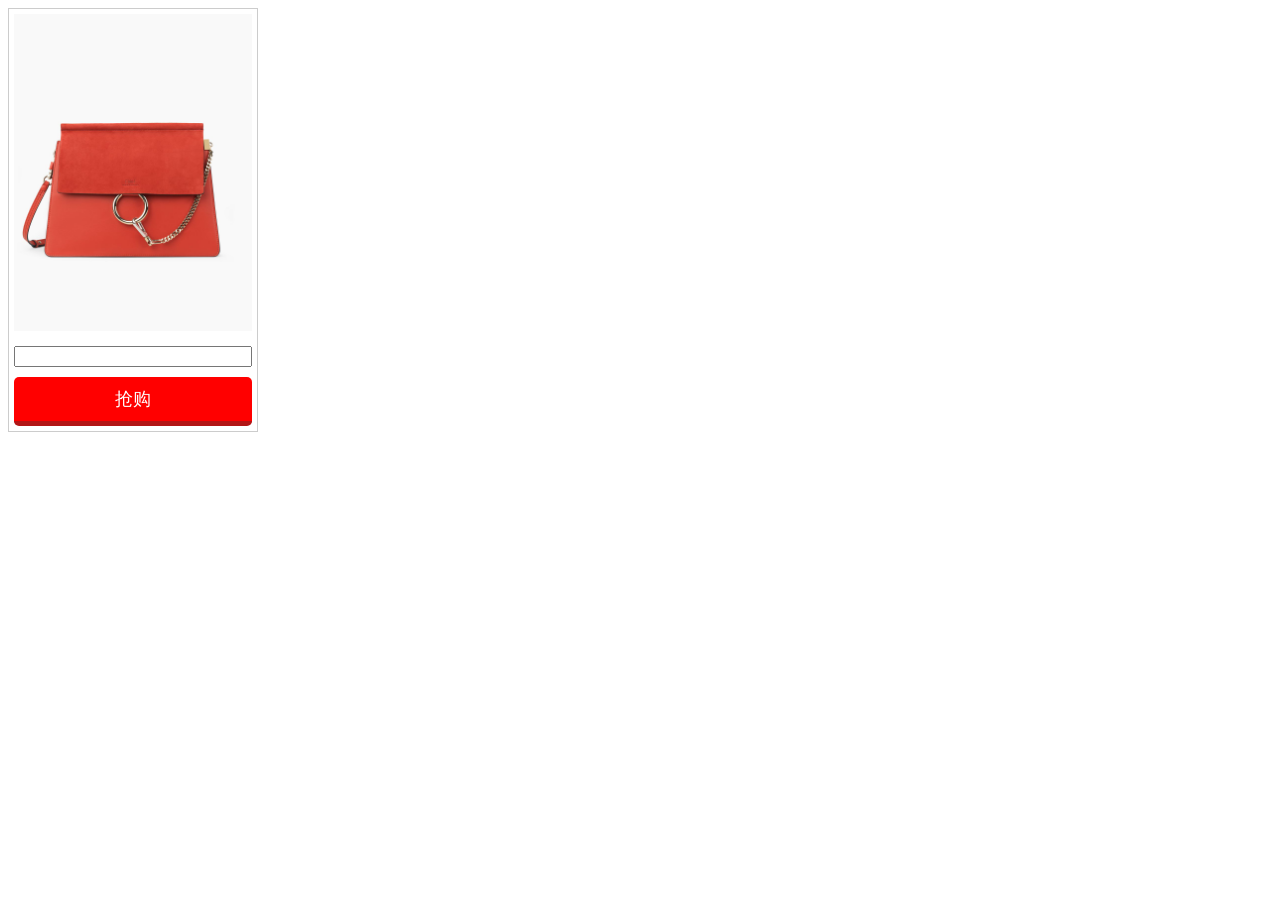
==== index.html @ 0ac379e9 "website" ====
<html>
<head>
	<meta charset="UTF-8">
	<title>Dollar Buy 多乐买</title>
	<link rel="stylesheet" type='text/css' href="css/style.css">
</head>
<body>
	<div class='item'>
		<img src="img/product.jpg" alt="product image">
		<div id="panel">
			<span id="progress" class="bar"></span>
			<input type="text" name="name" id="username">
			<button class="donate" id="buy">抢购</button>
		</div>

	</div>
	<script type="text/javascript" src="js/jquery-3.1.1.min.js"></script>
	<script type="text/javascript" src="js/index.js"></script>
</body>
</html>
---- css/style.css ----
* {
	box-sizing: border-box;
}

.item {
	width: 250px;
	border: 1px solid #ccc;
	padding: 5px;
}

.item img {
	width: 100%;
}

.item input {
	width: 100%;
	margin-bottom: 10px;
}

.donate {
	width: 100%;
	background-color: red;
	font-size: 18px;
	color: white;
	padding:10px;
	border-radius: 5px;
	border: none;
	border-bottom: 5px solid #B21616;
}

.donate:active {
	border-bottom: 0px;
	border-top: 5px solid white;
	border-radius: 5px;
}

.bar {
	width: 0%;
	height: 5px;
	background-color: blue;
	display: block;
	margin-bottom: 10px;
	transition: width 1s linear;
}
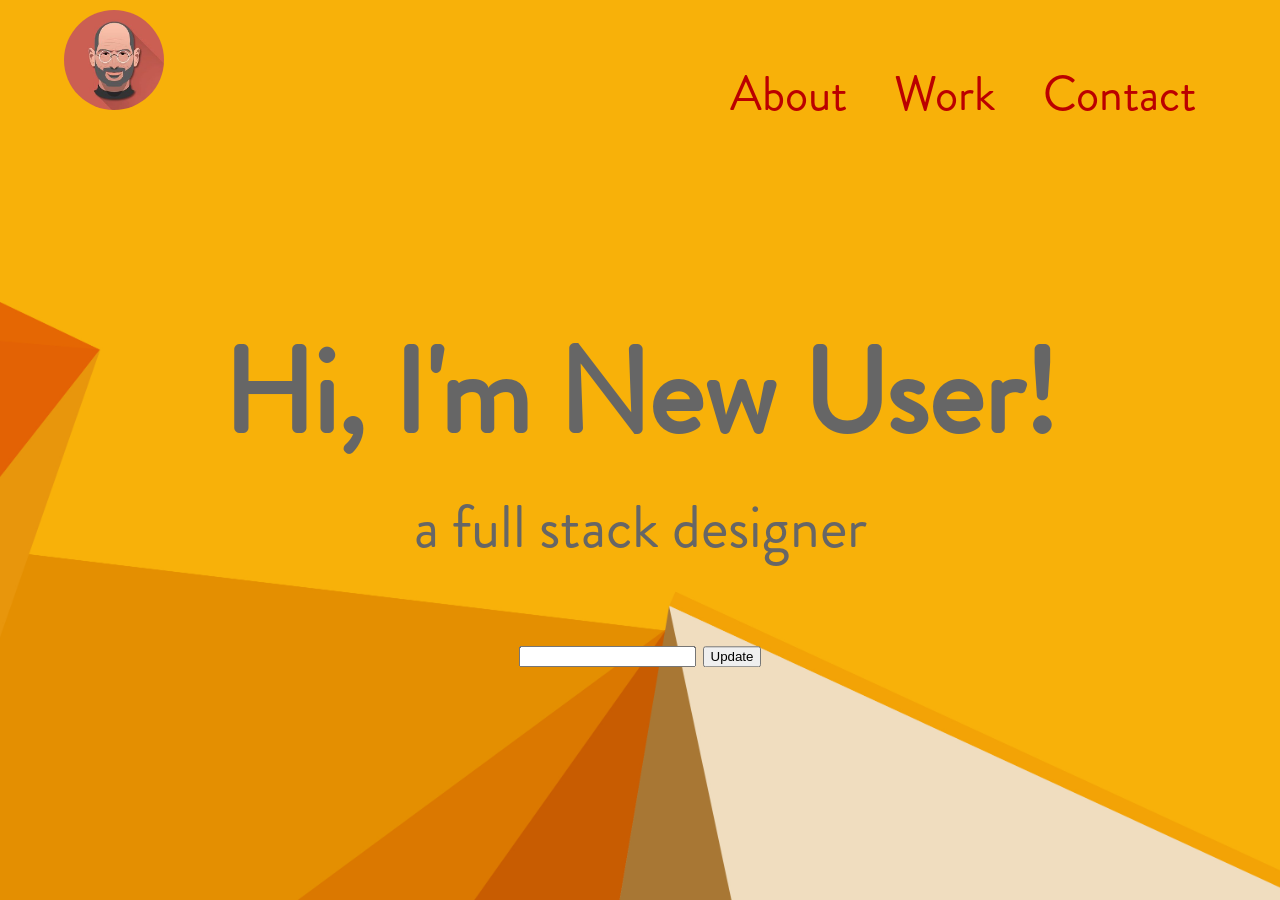
==== commit 9d904904: "portfolio" ====
--- a/index.html
+++ b/index.html
@@ -1,20 +1,46 @@
 <html>
 <head>
 	<meta charset="UTF-8">
-	<title>Dollar Buy 多乐买</title>
-	<link rel="stylesheet" type='text/css' href="css/style.css">
+	<title>My portfolio</title>
+	<link rel="stylesheet" type="text/css" href="css/style.css">
 </head>
 <body>
-	<div class='item'>
-		<img src="img/product.jpg" alt="product image">
-		<div id="panel">
-			<span id="progress" class="bar"></span>
-			<input type="text" name="name" id="username">
-			<button class="donate" id="buy">抢购</button>
-		</div>
-
+	<!-- <img src="img/background.jpg" alt="Background Image"> -->
+	<nav class="container">
+		<img class="profile-img" src="img/profile.jpg" alt="Profile Image">
+		<ul>
+			<li><a href="index.html">About</a></li>
+			<li><a href="work.html">Work</a></li>
+			<li><a href="contact.html">Contact</a></li>
+		</ul>
+	</nav>
+	<div class="center-text">
+		<h1>Hi, I'm <span id="home-name">New User</span>!</h1>
+		<p>a full stack designer</p>
+		<input type="text" name="myname" id="nameinput1">
+		<button id="submit-button">Update</button>
 	</div>
 	<script type="text/javascript" src="js/jquery-3.1.1.min.js"></script>
-	<script type="text/javascript" src="js/index.js"></script>
+	<script type="text/javascript">
+
+		$('#submit-button').click(function(){
+			$('#error-message').remove();
+			var newName = $('#nameinput1').val();
+
+			console.log(newName);
+			if (newName != ''){
+				$('#home-name').text(newName);
+				$('nameinput1').val('');
+			} else {
+
+				$('#submit-button').after('<p class="error-message" id="error-message">Please validate your input.</p>');
+			}
+			
+		})
+
+
+
+
+	</script>
 </body>
 </html>
--- a/css/style.css
+++ b/css/style.css
@@ -1,45 +1,155 @@
 * {
-	box-sizing: border-box;
+	box-sizing: : border-box;
 }
 
-.item {
-	width: 250px;
-	border: 1px solid #ccc;
-	padding: 5px;
+@font-face {
+	font-family: 'Brandon';
+	src: url(../fonts/Brandon_reg.otf);
+}
+body, html {
+	margin: 0;
+	font-family: 'Brandon', Helvetica, Arial, sans-serif;
+	font-size: 30px;
 }
 
-.item img {
-	width: 100%;
+html {
+	background: url(../img/background.jpg) no-repeat center center fixed;
+	background-size: cover;
 }
 
-.item input {
-	width: 100%;
-	margin-bottom: 10px;
+a {
+	text-decoration: none;
+	color: #B00;
+	transition: color 200ms linear;
 }
 
-.donate {
+a:hover {
+	color:white;
+}
+
+/*img {
+	position: fixed;
 	width: 100%;
-	background-color: red;
-	font-size: 18px;
-	color: white;
-	padding:10px;
+	z-index: -1;
+	top: 0;
+}*/
+
+.center-text {
+	text-align: center;
+	color: #666;
+	position: fixed;
+	width: 100%;
+	top: 50%;
+	transform: translateY(-50%);
+}
+
+.center-text h1 {
+	font-size: 4rem;
+	margin-bottom: 5px;
+	font-weight: bold;
+}
+
+.center-text p {
+	font-size: 2rem;
+	margin-top: 5px;
+}
+
+.profile-img {
+	border-radius: 50%;
+	width: 100px;
+}
+
+.container {
+	width: 90%;
+	margin-left: auto;
+	margin-right: auto;
+	margin-top: 10px;
+}
+
+nav ul {
+	float: right;
+}
+
+nav ul li {
+	display: inline-block;
+	font-size: 1.6rem;
+	margin: 20px;
+}
+
+.image-wrapper {
+	width: 50%;
+	text-align: center;
+}
+
+.image-wrapper img {
+	width: 50%;
+	border-radius: 50%;
+}
+
+.content {
+	width: 50%;
+}
+
+.left {
+	float: left;
+}
+
+.right {
+	float: right;
+}
+
+.row {
+	clear: both;
+	padding: 20px;
+}
+
+.clearfloat {
+	clear: both;
+}
+
+.content p {
+	line-height: 50px;
+}
+.readbutton {
+	border: 1px solid #A00;
+	padding: 5px 20px;
+	transition: background-color .3s ease-out;
+	border-radius: 20%;
+}
+
+.readbutton:hover {
+	background-color: #A00;
+	font-size: 1.08rem;
+	border-radius: 0px;
+}
+
+.contact-form lable {
+	display:block;
+}
+.contact-form input, .contact-form textarea{
+	display: block;
+	width: 100%;
+	font-size: 1.04rem;
+	padding: 10px;
 	border-radius: 5px;
 	border: none;
-	border-bottom: 5px solid #B21616;
 }
 
-.donate:active {
-	border-bottom: 0px;
-	border-top: 5px solid white;
-	border-radius: 5px;
+.contact-form {
+	max-width: 350px;
+	margin-left: auto;
+	margin-right: auto;
 }
 
-.bar {
-	width: 0%;
-	height: 5px;
-	background-color: blue;
-	display: block;
-	margin-bottom: 10px;
-	transition: width 1s linear;
+h
+.summit-button {
+	background-color: #23A0ED;
+	color: white;
+	width: 80%;
+
 }
 
+.center-text .error-message {
+	color: red;
+	font-size: 0.5rem;
+}
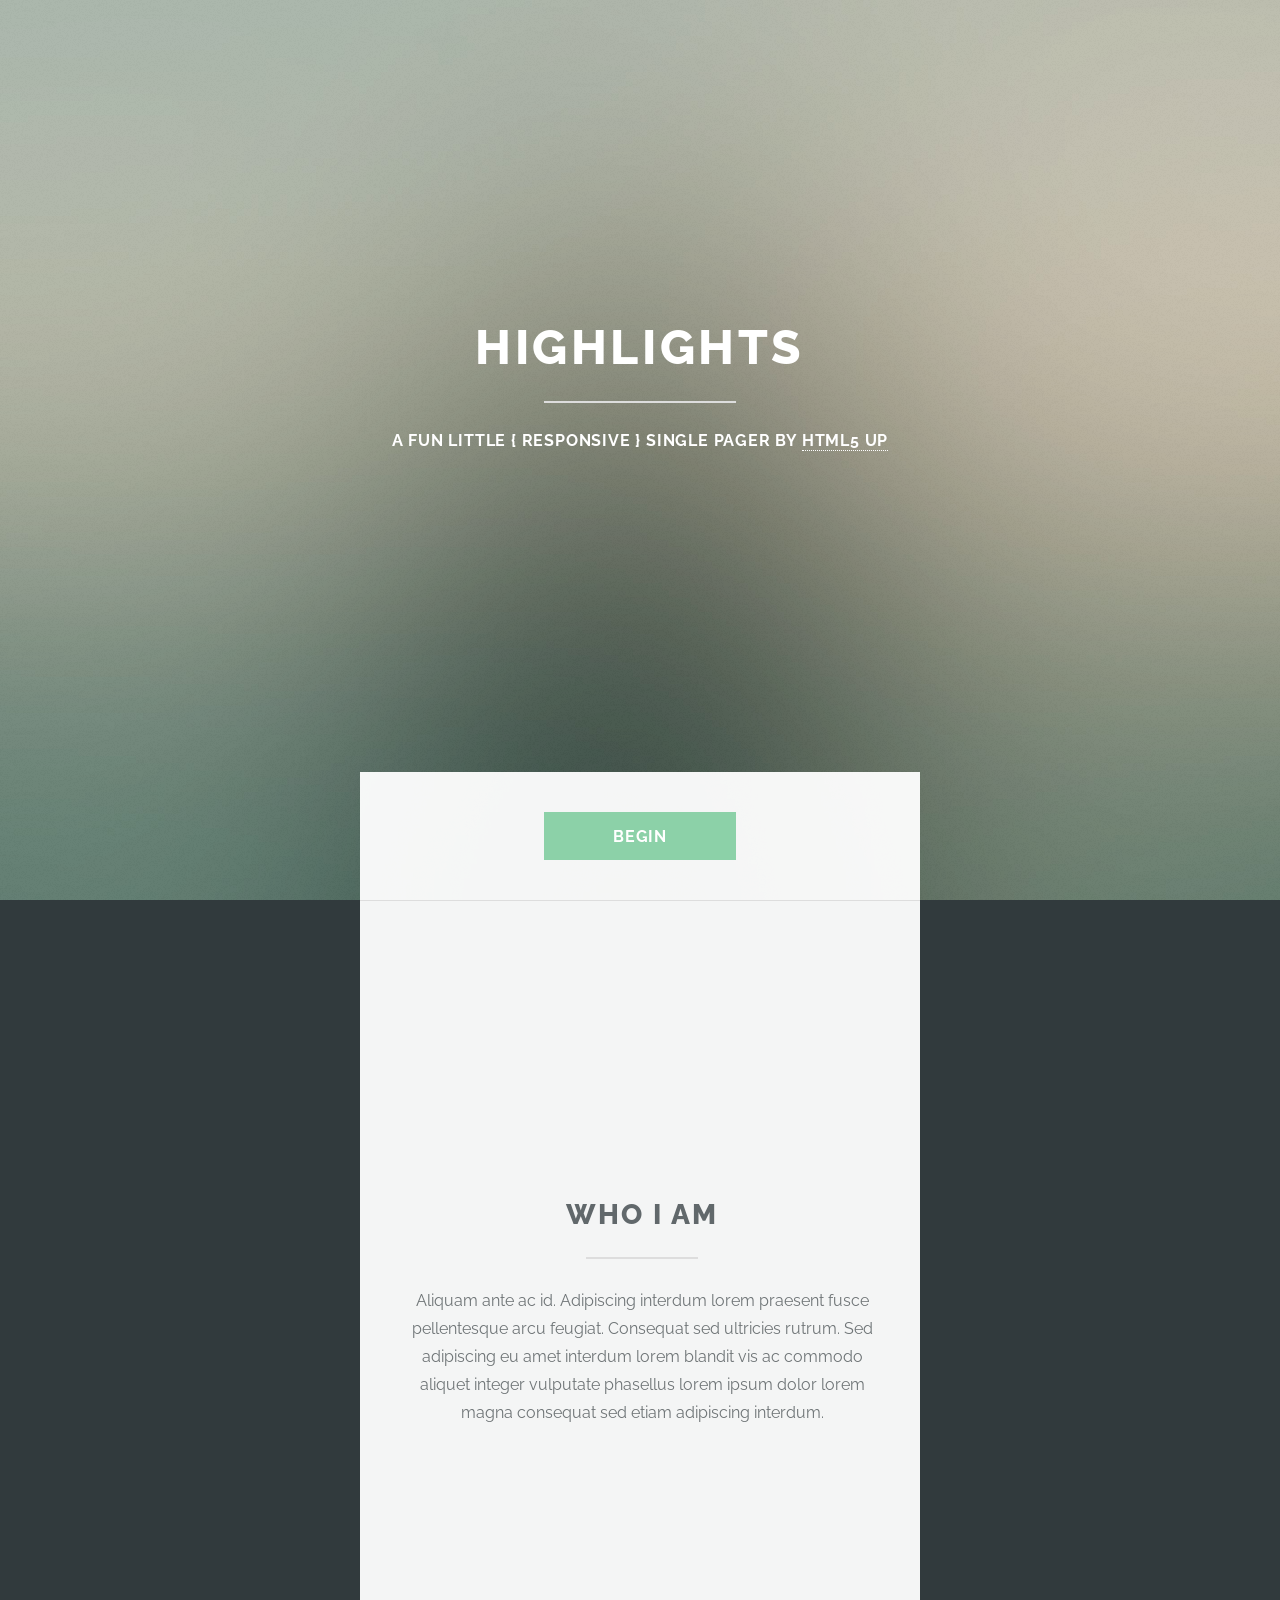
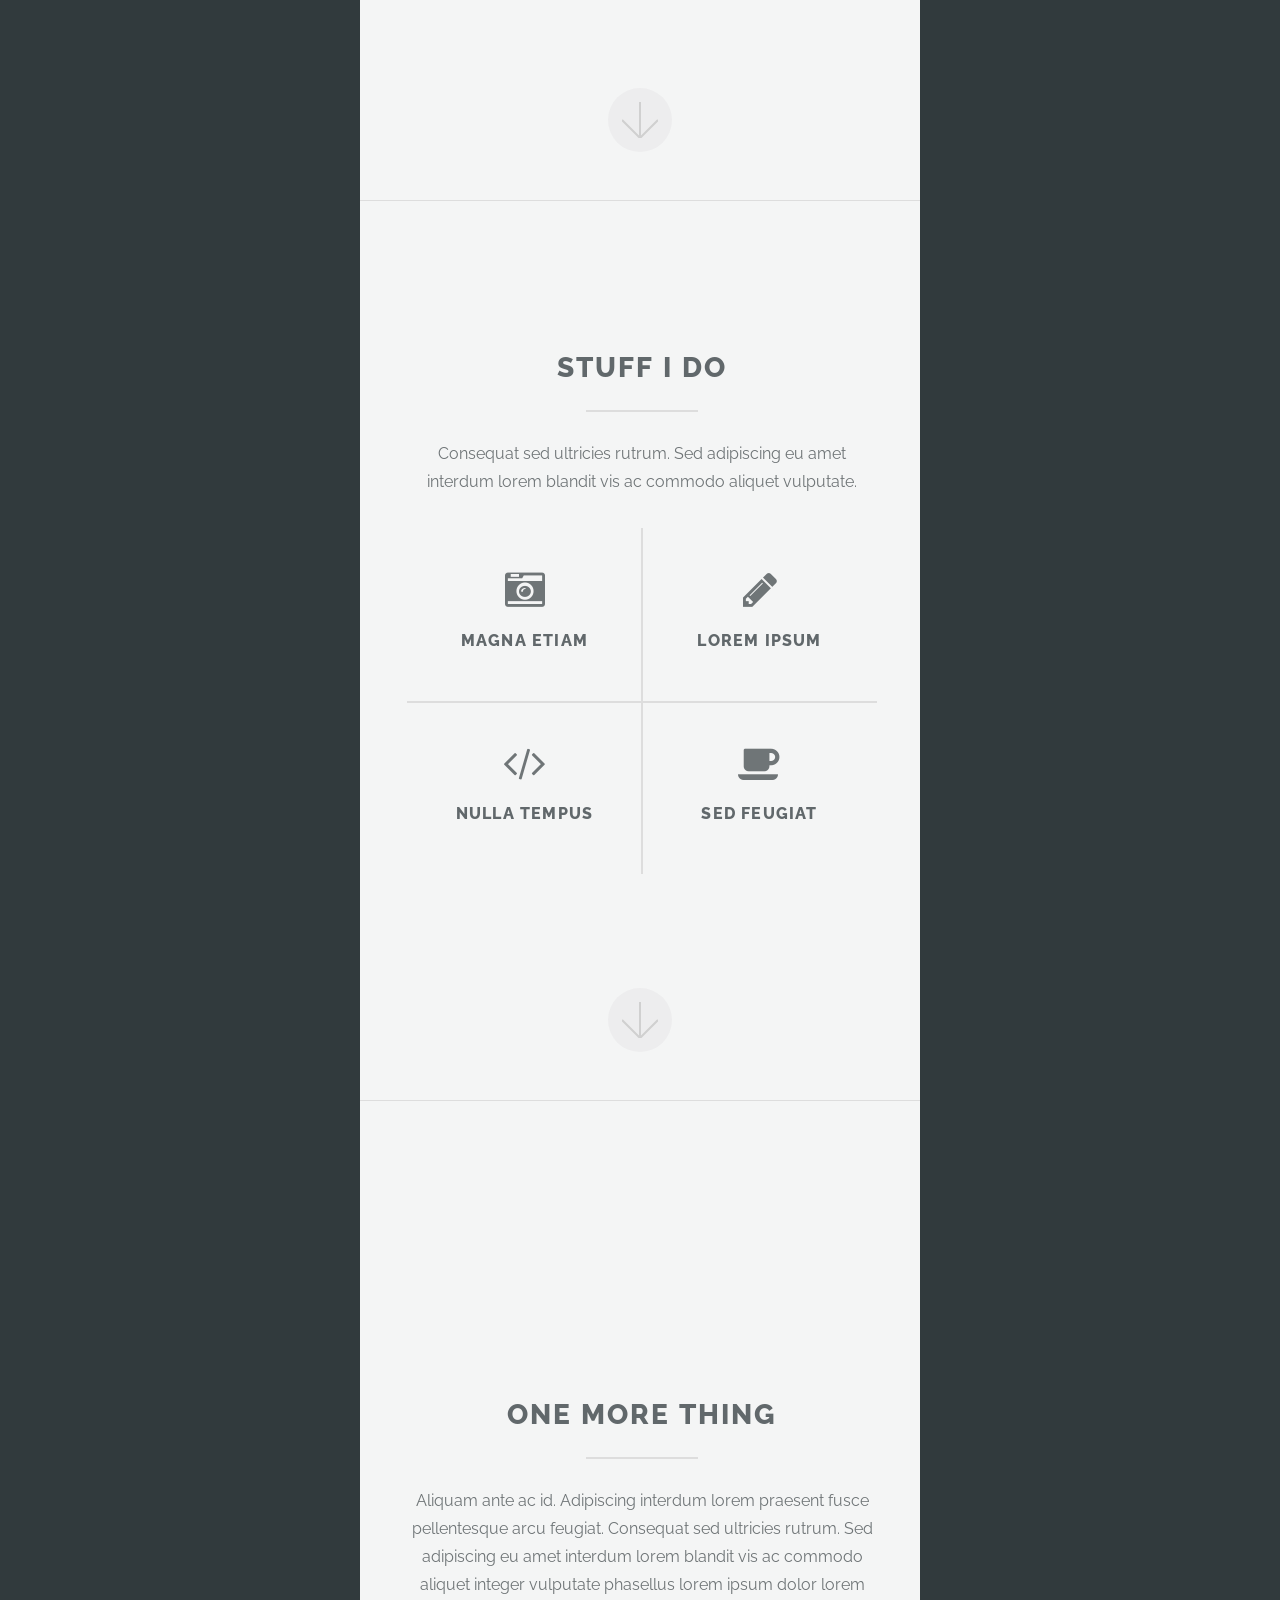
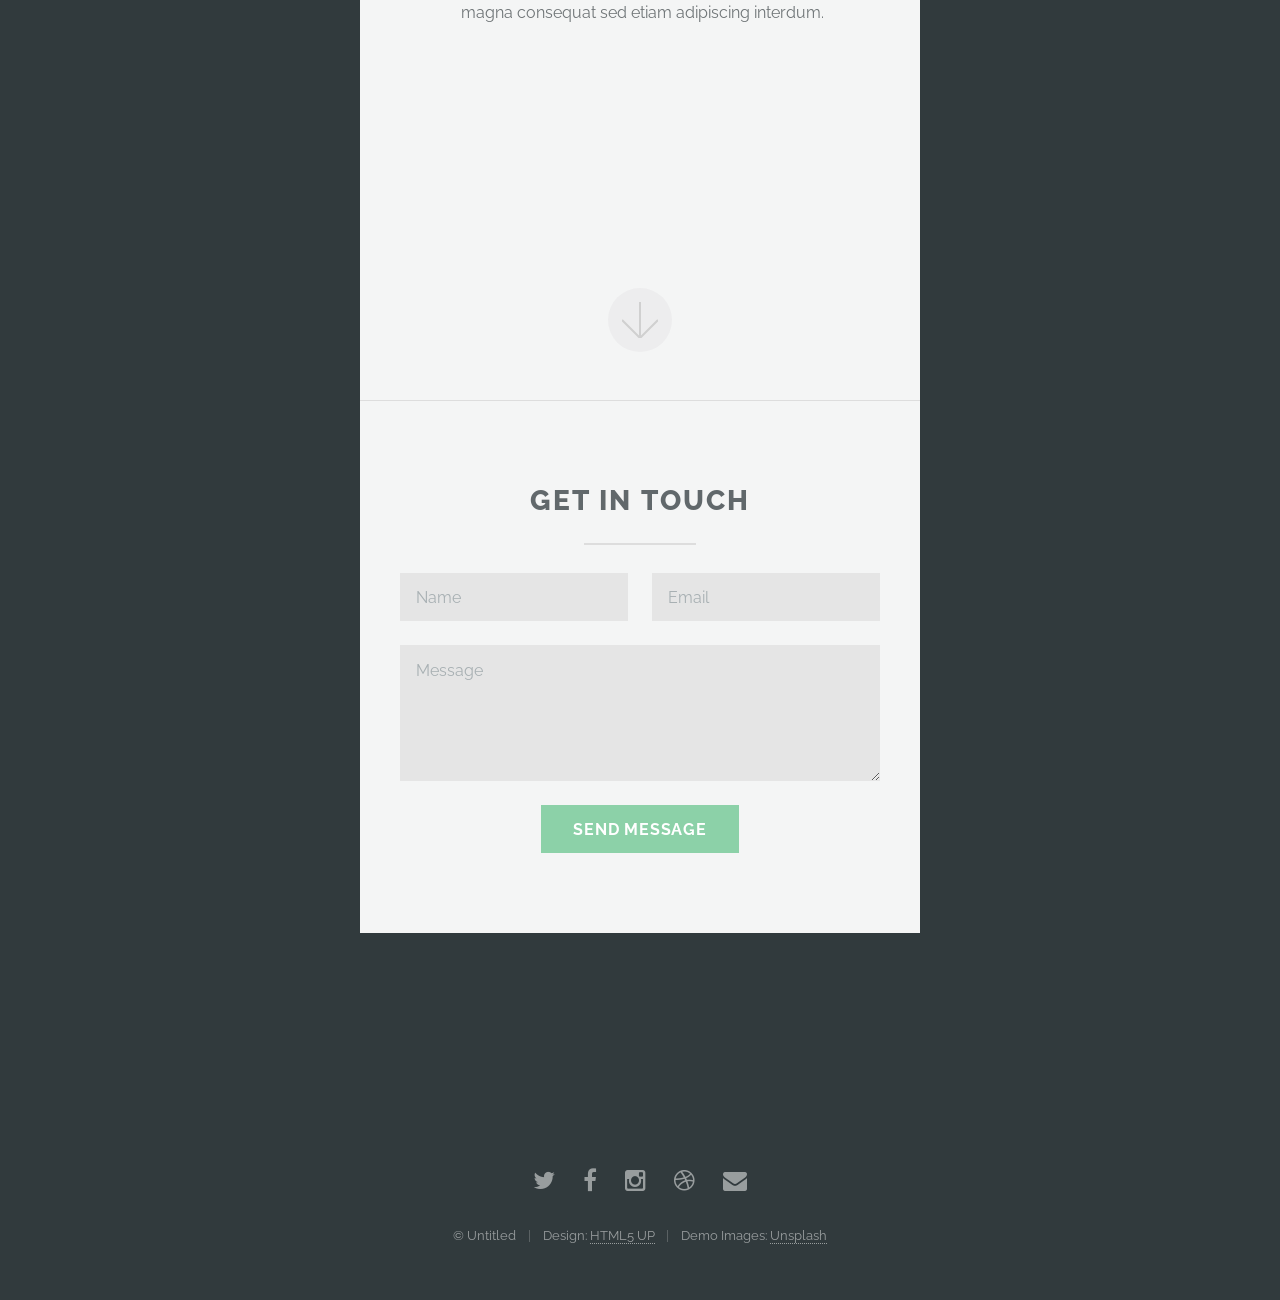
==== commit f13cf31d: "new template" ====
--- a/index.html
+++ b/index.html
@@ -1,46 +1,459 @@
+<!DOCTYPE HTML>
+<!--
+	Highlights by HTML5 UP
+	html5up.net | @n33co
+	Free for personal and commercial use under the CCA 3.0 license (html5up.net/license)
+-->
 <html>
-<head>
-	<meta charset="UTF-8">
-	<title>My portfolio</title>
-	<link rel="stylesheet" type="text/css" href="css/style.css">
-</head>
-<body>
-	<!-- <img src="img/background.jpg" alt="Background Image"> -->
-	<nav class="container">
-		<img class="profile-img" src="img/profile.jpg" alt="Profile Image">
-		<ul>
-			<li><a href="index.html">About</a></li>
-			<li><a href="work.html">Work</a></li>
-			<li><a href="contact.html">Contact</a></li>
-		</ul>
-	</nav>
-	<div class="center-text">
-		<h1>Hi, I'm <span id="home-name">New User</span>!</h1>
-		<p>a full stack designer</p>
-		<input type="text" name="myname" id="nameinput1">
-		<button id="submit-button">Update</button>
-	</div>
-	<script type="text/javascript" src="js/jquery-3.1.1.min.js"></script>
-	<script type="text/javascript">
-
-		$('#submit-button').click(function(){
-			$('#error-message').remove();
-			var newName = $('#nameinput1').val();
-
-			console.log(newName);
-			if (newName != ''){
-				$('#home-name').text(newName);
-				$('nameinput1').val('');
-			} else {
-
-				$('#submit-button').after('<p class="error-message" id="error-message">Please validate your input.</p>');
-			}
-			
-		})
-
-
-
-
-	</script>
-</body>
+	<head>
+		<title>Highlights by HTML5 UP</title>
+		<meta http-equiv="content-type" content="text/html; charset=utf-8" />
+		<meta name="description" content="" />
+		<meta name="keywords" content="" />
+		<!--[if lte IE 8]><script src="css/ie/html5shiv.js"></script><![endif]-->
+		<script src="js/jquery.min.js"></script>
+		<script src="js/jquery.scrollex.min.js"></script>
+		<script src="js/jquery.scrolly.min.js"></script>
+		<script src="js/skel.min.js"></script>
+		<script src="js/init.js"></script>
+		<noscript>
+			<link rel="stylesheet" href="css/skel.css" />
+			<link rel="stylesheet" href="css/style.css" />
+			<link rel="stylesheet" href="css/style-xlarge.css" />
+		</noscript>
+		<!--[if lte IE 8]><link rel="stylesheet" href="css/ie/v8.css" /><![endif]-->
+		<!--[if lte IE 9]><link rel="stylesheet" href="css/ie/v9.css" /><![endif]-->
+	</head>
+	<body>
+
+		<!-- Header -->
+			<section id="header">
+				<header class="major">
+					<h1>Highlights</h1>
+					<p>A fun little { responsive } single pager by <a href="http://html5up.net">HTML5 UP</a></p>
+				</header>
+				<div class="container">
+					<ul class="actions">
+						<li><a href="#one" class="button special scrolly">Begin</a></li>
+					</ul>
+				</div>
+			</section>
+
+		<!-- One -->
+			<section id="one" class="main special">
+				<div class="container">
+					<span class="image fit primary"><img src="images/pic01.jpg" alt="" /></span>
+					<div class="content">
+						<header class="major">
+							<h2>Who I am</h2>
+						</header>
+						<p>Aliquam ante ac id. Adipiscing interdum lorem praesent fusce pellentesque arcu feugiat. Consequat sed ultricies rutrum. Sed adipiscing eu amet interdum lorem blandit vis ac commodo aliquet integer vulputate phasellus lorem ipsum dolor lorem magna consequat sed etiam adipiscing interdum.</p>
+					</div>
+					<a href="#two" class="goto-next scrolly">Next</a>
+				</div>
+			</section>
+
+		<!-- Two -->
+			<section id="two" class="main special">
+				<div class="container">
+					<span class="image fit primary"><img src="images/pic02.jpg" alt="" /></span>
+					<div class="content">
+						<header class="major">
+							<h2>Stuff I do</h2>
+						</header>
+						<p>Consequat sed ultricies rutrum. Sed adipiscing eu amet interdum lorem blandit vis ac commodo aliquet vulputate.</p>
+						<ul class="icons-grid">
+							<li>
+								<span class="icon major fa-camera-retro"></span>
+								<h3>Magna Etiam</h3>
+							</li>
+							<li>
+								<span class="icon major fa-pencil"></span>
+								<h3>Lorem Ipsum</h3>
+							</li>
+							<li>
+								<span class="icon major fa-code"></span>
+								<h3>Nulla Tempus</h3>
+							</li>
+							<li>
+								<span class="icon major fa-coffee"></span>
+								<h3>Sed Feugiat</h3>
+							</li>
+						</ul>
+					</div>
+					<a href="#three" class="goto-next scrolly">Next</a>
+				</div>
+			</section>
+
+		<!-- Three -->
+			<section id="three" class="main special">
+				<div class="container">
+					<span class="image fit primary"><img src="images/pic03.jpg" alt="" /></span>
+					<div class="content">
+						<header class="major">
+							<h2>One more thing</h2>
+						</header>
+						<p>Aliquam ante ac id. Adipiscing interdum lorem praesent fusce pellentesque arcu feugiat. Consequat sed ultricies rutrum. Sed adipiscing eu amet interdum lorem blandit vis ac commodo aliquet integer vulputate phasellus lorem ipsum dolor lorem magna consequat sed etiam adipiscing interdum.</p>
+					</div>
+					<a href="#footer" class="goto-next scrolly">Next</a>
+				</div>
+			</section>
+
+		<!-- Four -->
+		<!--
+			<section id="four" class="main">
+				<div class="container">
+					<div class="content">
+						<header class="major">
+							<h2>Elements</h2>
+						</header>
+						<section>
+							<h4>Text</h4>
+							<p>This is <b>bold</b> and this is <strong>strong</strong>. This is <i>italic</i> and this is <em>emphasized</em>.
+							This is <sup>superscript</sup> text and this is <sub>subscript</sub> text.
+							This is <u>underlined</u> and this is code: <code>for (;;) { ... }</code>. Finally, <a href="#">this is a link</a>.</p>
+							<hr />
+							<header>
+								<h4>Heading with a Subtitle</h4>
+								<p>Lorem ipsum dolor sit amet nullam id egestas urna aliquam</p>
+							</header>
+							<p>Nunc lacinia ante nunc ac lobortis. Interdum adipiscing gravida odio porttitor sem non mi integer non faucibus ornare mi ut ante amet placerat aliquet. Volutpat eu sed ante lacinia sapien lorem accumsan varius montes viverra nibh in adipiscing blandit tempus accumsan.</p>
+							<header>
+								<h5>Heading with a Subtitle</h5>
+								<p>Lorem ipsum dolor sit amet nullam id egestas urna aliquam</p>
+							</header>
+							<p>Nunc lacinia ante nunc ac lobortis. Interdum adipiscing gravida odio porttitor sem non mi integer non faucibus ornare mi ut ante amet placerat aliquet. Volutpat eu sed ante lacinia sapien lorem accumsan varius montes viverra nibh in adipiscing blandit tempus accumsan.</p>
+							<hr />
+							<h2>Heading Level 2</h2>
+							<h3>Heading Level 3</h3>
+							<h4>Heading Level 4</h4>
+							<h5>Heading Level 5</h5>
+							<h6>Heading Level 6</h6>
+							<hr />
+							<h5>Blockquote</h5>
+							<blockquote>Fringilla nisl. Donec accumsan interdum nisi, quis tincidunt felis sagittis eget tempus euismod. Vestibulum ante ipsum primis in faucibus vestibulum. Blandit adipiscing eu felis iaculis volutpat ac adipiscing accumsan faucibus. Vestibulum ante ipsum primis in faucibus lorem ipsum dolor sit amet nullam adipiscing eu felis.</blockquote>
+							<h5>Preformatted</h5>
+							<pre><code>i = 0;
+
+while (!deck.isInOrder()) {
+print 'Iteration ' + i;
+deck.shuffle();
+i++;
+}
+
+print 'It took ' + i + ' iterations to sort the deck.';</code></pre>
+						</section>
+
+						<section>
+							<h4>Lists</h4>
+							<div class="row">
+								<div class="6u 12u$(medium)">
+									<h5>Unordered</h5>
+									<ul>
+										<li>Dolor pulvinar etiam.</li>
+										<li>Sagittis adipiscing.</li>
+										<li>Felis enim feugiat.</li>
+									</ul>
+									<h5>Alternate</h5>
+									<ul class="alt">
+										<li>Dolor pulvinar etiam.</li>
+										<li>Sagittis adipiscing.</li>
+										<li>Felis enim feugiat.</li>
+									</ul>
+								</div>
+								<div class="6u$ 12u(medium)">
+									<h5>Ordered</h5>
+									<ol>
+										<li>Dolor pulvinar etiam.</li>
+										<li>Etiam vel felis viverra.</li>
+										<li>Felis enim feugiat.</li>
+										<li>Dolor pulvinar etiam.</li>
+										<li>Etiam vel felis lorem.</li>
+										<li>Felis enim et feugiat.</li>
+									</ol>
+									<h5>Icons</h5>
+									<ul class="icons">
+										<li><a href="#" class="icon fa-twitter"><span class="label">Twitter</span></a></li>
+										<li><a href="#" class="icon fa-facebook"><span class="label">Facebook</span></a></li>
+										<li><a href="#" class="icon fa-instagram"><span class="label">Instagram</span></a></li>
+										<li><a href="#" class="icon fa-github"><span class="label">Github</span></a></li>
+									</ul>
+								</div>
+							</div>
+							<h5>Actions</h5>
+							<ul class="actions">
+								<li><a href="#" class="button special">Default</a></li>
+								<li><a href="#" class="button">Default</a></li>
+							</ul>
+							<ul class="actions small">
+								<li><a href="#" class="button special small">Small</a></li>
+								<li><a href="#" class="button small">Small</a></li>
+							</ul>
+							<div class="row">
+								<div class="6u 12u$(small)">
+									<ul class="actions vertical">
+										<li><a href="#" class="button special">Default</a></li>
+										<li><a href="#" class="button">Default</a></li>
+									</ul>
+								</div>
+								<div class="6u$ 12u$(small)">
+									<ul class="actions vertical small">
+										<li><a href="#" class="button special small">Small</a></li>
+										<li><a href="#" class="button small">Small</a></li>
+									</ul>
+								</div>
+								<div class="6u 12u$(small)">
+									<ul class="actions vertical">
+										<li><a href="#" class="button special fit">Default</a></li>
+										<li><a href="#" class="button fit">Default</a></li>
+									</ul>
+								</div>
+								<div class="6u$ 12u$(small)">
+									<ul class="actions vertical small">
+										<li><a href="#" class="button special small fit">Small</a></li>
+										<li><a href="#" class="button small fit">Small</a></li>
+									</ul>
+								</div>
+							</div>
+						</section>
+
+						<section>
+							<h4>Table</h4>
+							<h5>Default</h5>
+							<div class="table-wrapper">
+								<table>
+									<thead>
+										<tr>
+											<th>Name</th>
+											<th>Description</th>
+											<th>Price</th>
+										</tr>
+									</thead>
+									<tbody>
+										<tr>
+											<td>Item One</td>
+											<td>Ante turpis integer aliquet porttitor.</td>
+											<td>29.99</td>
+										</tr>
+										<tr>
+											<td>Item Two</td>
+											<td>Vis ac commodo adipiscing arcu aliquet.</td>
+											<td>19.99</td>
+										</tr>
+										<tr>
+											<td>Item Three</td>
+											<td> Morbi faucibus arcu accumsan lorem.</td>
+											<td>29.99</td>
+										</tr>
+										<tr>
+											<td>Item Four</td>
+											<td>Vitae integer tempus condimentum.</td>
+											<td>19.99</td>
+										</tr>
+										<tr>
+											<td>Item Five</td>
+											<td>Ante turpis integer aliquet porttitor.</td>
+											<td>29.99</td>
+										</tr>
+									</tbody>
+									<tfoot>
+										<tr>
+											<td colspan="2"></td>
+											<td>100.00</td>
+										</tr>
+									</tfoot>
+								</table>
+							</div>
+
+							<h5>Alternate</h5>
+							<div class="table-wrapper">
+								<table class="alt">
+									<thead>
+										<tr>
+											<th>Name</th>
+											<th>Description</th>
+											<th>Price</th>
+										</tr>
+									</thead>
+									<tbody>
+										<tr>
+											<td>Item One</td>
+											<td>Ante turpis integer aliquet porttitor.</td>
+											<td>29.99</td>
+										</tr>
+										<tr>
+											<td>Item Two</td>
+											<td>Vis ac commodo adipiscing arcu aliquet.</td>
+											<td>19.99</td>
+										</tr>
+										<tr>
+											<td>Item Three</td>
+											<td> Morbi faucibus arcu accumsan lorem.</td>
+											<td>29.99</td>
+										</tr>
+										<tr>
+											<td>Item Four</td>
+											<td>Vitae integer tempus condimentum.</td>
+											<td>19.99</td>
+										</tr>
+										<tr>
+											<td>Item Five</td>
+											<td>Ante turpis integer aliquet porttitor.</td>
+											<td>29.99</td>
+										</tr>
+									</tbody>
+									<tfoot>
+										<tr>
+											<td colspan="2"></td>
+											<td>100.00</td>
+										</tr>
+									</tfoot>
+								</table>
+							</div>
+						</section>
+
+						<section>
+							<h4>Buttons</h4>
+							<ul class="actions">
+								<li><a href="#" class="button special">Special</a></li>
+								<li><a href="#" class="button">Default</a></li>
+							</ul>
+							<ul class="actions">
+								<li><a href="#" class="button">Default</a></li>
+								<li><a href="#" class="button small">Small</a></li>
+							</ul>
+							<ul class="actions fit">
+								<li><a href="#" class="button special fit">Fit</a></li>
+								<li><a href="#" class="button fit">Fit</a></li>
+							</ul>
+							<ul class="actions fit small">
+								<li><a href="#" class="button special fit small">Fit + Small</a></li>
+								<li><a href="#" class="button fit small">Fit + Small</a></li>
+							</ul>
+							<ul class="actions">
+								<li><a href="#" class="button special icon fa-download">Icon</a></li>
+								<li><a href="#" class="button icon fa-download">Icon</a></li>
+							</ul>
+							<ul class="actions">
+								<li><span class="button special disabled">Disabled</span></li>
+								<li><span class="button disabled">Disabled</span></li>
+							</ul>
+						</section>
+
+						<section>
+							<h4>Form</h4>
+							<form method="post" action="#">
+								<div class="row uniform">
+									<div class="6u 12u$(xsmall)">
+										<input type="text" name="demo-name" id="demo-name" value="" placeholder="Name" />
+									</div>
+									<div class="6u$ 12u$(xsmall)">
+										<input type="email" name="demo-email" id="demo-email" value="" placeholder="Email" />
+									</div>
+									<div class="12u$">
+										<div class="select-wrapper">
+											<select name="demo-category" id="demo-category">
+												<option value="">- Category -</option>
+												<option value="1">Manufacturing</option>
+												<option value="1">Shipping</option>
+												<option value="1">Administration</option>
+												<option value="1">Human Resources</option>
+											</select>
+										</div>
+									</div>
+									<div class="4u 12u$(small)">
+										<input type="radio" id="demo-priority-low" name="demo-priority" checked>
+										<label for="demo-priority-low">Low</label>
+									</div>
+									<div class="4u 12u$(small)">
+										<input type="radio" id="demo-priority-normal" name="demo-priority">
+										<label for="demo-priority-normal">Normal</label>
+									</div>
+									<div class="4u$ 12u$(small)">
+										<input type="radio" id="demo-priority-high" name="demo-priority">
+										<label for="demo-priority-high">High</label>
+									</div>
+									<div class="6u 12u$(small)">
+										<input type="checkbox" id="demo-copy" name="demo-copy">
+										<label for="demo-copy">Email me a copy</label>
+									</div>
+									<div class="6u$ 12u$(small)">
+										<input type="checkbox" id="demo-human" name="demo-human" checked>
+										<label for="demo-human">Not a robot</label>
+									</div>
+									<div class="12u$">
+										<textarea name="demo-message" id="demo-message" placeholder="Enter your message" rows="6"></textarea>
+									</div>
+									<div class="12u$">
+										<ul class="actions">
+											<li><input type="submit" value="Send Message" class="special" /></li>
+											<li><input type="reset" value="Reset" /></li>
+										</ul>
+									</div>
+								</div>
+							</form>
+						</section>
+
+						<section>
+							<h4>Image</h4>
+							<h5>Fit</h5>
+							<div class="box alt">
+								<div class="row uniform 50%">
+									<div class="12u"><span class="image fit"><img src="images/pic04.jpg" alt="" /></span></div>
+									<div class="4u"><span class="image fit"><img src="images/pic04.jpg" alt="" /></span></div>
+									<div class="4u"><span class="image fit"><img src="images/pic04.jpg" alt="" /></span></div>
+									<div class="4u"><span class="image fit"><img src="images/pic04.jpg" alt="" /></span></div>
+									<div class="4u"><span class="image fit"><img src="images/pic04.jpg" alt="" /></span></div>
+									<div class="4u"><span class="image fit"><img src="images/pic04.jpg" alt="" /></span></div>
+									<div class="4u"><span class="image fit"><img src="images/pic04.jpg" alt="" /></span></div>
+									<div class="4u"><span class="image fit"><img src="images/pic04.jpg" alt="" /></span></div>
+									<div class="4u"><span class="image fit"><img src="images/pic04.jpg" alt="" /></span></div>
+									<div class="4u"><span class="image fit"><img src="images/pic04.jpg" alt="" /></span></div>
+								</div>
+							</div>
+							<h5>Left &amp; Right</h5>
+							<p><span class="image left"><img src="images/pic05.jpg" alt="" /></span>Fringilla nisl. Donec accumsan interdum nisi, quis tincidunt felis sagittis eget. tempus euismod. Vestibulum ante ipsum primis in faucibus vestibulum. Blandit adipiscing eu felis iaculis volutpat ac adipiscing accumsan eu faucibus. Integer ac pellentesque praesent tincidunt felis sagittis eget. tempus euismod. Vestibulum ante ipsum primis in faucibus vestibulum. Blandit adipiscing eu felis iaculis volutpat ac adipiscing accumsan eu faucibus. Integer ac pellentesque praesent. Donec accumsan interdum nisi, quis tincidunt felis sagittis eget. tempus euismod. Vestibulum ante ipsum primis in faucibus vestibulum. Blandit adipiscing eu felis iaculis volutpat ac adipiscing accumsan eu faucibus. Integer ac pellentesque praesent tincidunt felis sagittis eget. tempus euismod. Vestibulum ante ipsum primis in faucibus vestibulum. Blandit adipiscing eu felis iaculis volutpat ac adipiscing accumsan eu faucibus. Integer ac pellentesque praesent.</p>
+							<p><span class="image right"><img src="images/pic05.jpg" alt="" /></span>Fringilla nisl. Donec accumsan interdum nisi, quis tincidunt felis sagittis eget. tempus euismod. Vestibulum ante ipsum primis in faucibus vestibulum. Blandit adipiscing eu felis iaculis volutpat ac adipiscing accumsan eu faucibus. Integer ac pellentesque praesent tincidunt felis sagittis eget. tempus euismod. Vestibulum ante ipsum primis in faucibus vestibulum. Blandit adipiscing eu felis iaculis volutpat ac adipiscing accumsan eu faucibus. Integer ac pellentesque praesent. Donec accumsan interdum nisi, quis tincidunt felis sagittis eget. tempus euismod. Vestibulum ante ipsum primis in faucibus vestibulum. Blandit adipiscing eu felis iaculis volutpat ac adipiscing accumsan eu faucibus. Integer ac pellentesque praesent tincidunt felis sagittis eget. tempus euismod. Vestibulum ante ipsum primis in faucibus vestibulum. Blandit adipiscing eu felis iaculis volutpat ac adipiscing accumsan eu faucibus. Integer ac pellentesque praesent.</p>
+						</section>
+
+					</div>
+					<a href="#footer" class="goto-next scrolly">Next</a>
+				</div>
+			</section>
+		-->
+
+		<!-- Footer -->
+			<section id="footer">
+				<div class="container">
+					<header class="major">
+						<h2>Get in touch</h2>
+					</header>
+					<form method="post" action="#">
+						<div class="row uniform">
+							<div class="6u 12u$(xsmall)"><input type="text" name="name" id="name" placeholder="Name" /></div>
+							<div class="6u$ 12u$(xsmall)"><input type="email" name="email" id="email" placeholder="Email" /></div>
+							<div class="12u$"><textarea name="message" id="message" placeholder="Message" rows="4"></textarea></div>
+							<div class="12u$">
+								<ul class="actions">
+									<li><input type="submit" value="Send Message" class="special" /></li>
+								</ul>
+							</div>
+						</div>
+					</form>
+				</div>
+				<footer>
+					<ul class="icons">
+						<li><a href="#" class="icon alt fa-twitter"><span class="label">Twitter</span></a></li>
+						<li><a href="#" class="icon alt fa-facebook"><span class="label">Facebook</span></a></li>
+						<li><a href="#" class="icon alt fa-instagram"><span class="label">Instagram</span></a></li>
+						<li><a href="#" class="icon alt fa-dribbble"><span class="label">Dribbble</span></a></li>
+						<li><a href="#" class="icon alt fa-envelope"><span class="label">Email</span></a></li>
+					</ul>
+					<ul class="copyright">
+						<li>&copy; Untitled</li><li>Design: <a href="http://html5up.net">HTML5 UP</a></li><li>Demo Images: <a href="http://unsplash.com">Unsplash</a></li>
+					</ul>
+				</footer>
+			</section>
+
+	</body>
 </html>
--- a/css/skel.css
+++ b/css/skel.css
@@ -0,0 +1,247 @@
+/* Resets (http://meyerweb.com/eric/tools/css/reset/ | v2.0 | 20110126 | License: none (public domain)) */
+
+	html,body,div,span,applet,object,iframe,h1,h2,h3,h4,h5,h6,p,blockquote,pre,a,abbr,acronym,address,big,cite,code,del,dfn,em,img,ins,kbd,q,s,samp,small,strike,strong,sub,sup,tt,var,b,u,i,center,dl,dt,dd,ol,ul,li,fieldset,form,label,legend,table,caption,tbody,tfoot,thead,tr,th,td,article,aside,canvas,details,embed,figure,figcaption,footer,header,hgroup,menu,nav,output,ruby,section,summary,time,mark,audio,video{margin:0;padding:0;border:0;font-size:100%;font:inherit;vertical-align:baseline;}article,aside,details,figcaption,figure,footer,header,hgroup,menu,nav,section{display:block;}body{line-height:1;}ol,ul{list-style:none;}blockquote,q{quotes:none;}blockquote:before,blockquote:after,q:before,q:after{content:'';content:none;}table{border-collapse:collapse;border-spacing:0;}body{-webkit-text-size-adjust:none}
+
+/* Box Model */
+
+	*, *:before, *:after {
+		-moz-box-sizing: border-box;
+		-webkit-box-sizing: border-box;
+		box-sizing: border-box;
+	}
+
+/* Container */
+
+	.container {
+		margin-left: auto;
+		margin-right: auto;
+
+		/* width: (containers) */
+		width: 35em;
+	}
+
+	/* Modifiers */
+
+		/* 125% */
+			.container.\31 25\25 {
+				width: 100%;
+
+				/* max-width: (containers * 1.25) */
+				max-width: 43.75em;
+
+				/* min-width: (containers) */
+				min-width: 35em;
+			}
+
+		/* 75% */
+			.container.\37 5\25 {
+
+				/* width: (containers * 0.75) */
+				width: 26.25em;
+
+			}
+
+		/* 50% */
+			.container.\35 0\25 {
+
+				/* width: (containers * 0.50) */
+				width: 17.5em;
+
+			}
+
+		/* 25% */
+			.container.\32 5\25 {
+
+				/* width: (containers * 0.25) */
+				width: 8.75em;
+
+			}
+
+/* Grid */
+
+	.row {
+		border-bottom: solid 1px transparent;
+	}
+
+	.row > * {
+		float: left;
+	}
+
+	.row:after, .row:before {
+		content: '';
+		display: block;
+		clear: both;
+		height: 0;
+	}
+
+	.row.uniform > * > :first-child {
+		margin-top: 0;
+	}
+
+	.row.uniform > * > :last-child {
+		margin-bottom: 0;
+	}
+
+	/* Gutters */
+
+		/* Normal */
+
+			.row > * {
+				/* padding: (gutters.horizontal) 0 0 (gutters.vertical) */
+				padding: 0 0 0 1.5em;
+			}
+
+			.row {
+				/* margin: -(gutters.horizontal) 0 -1px -(gutters.vertical) */
+				margin: 0 0 -1px -1.5em;
+			}
+
+			.row.uniform > * {
+				/* padding: (gutters.vertical) 0 0 (gutters.vertical) */
+				padding: 1.5em 0 0 1.5em;
+			}
+
+			.row.uniform {
+				/* margin: -(gutters.vertical) 0 -1px -(gutters.vertical) */
+				margin: -1.5em 0 -1px -1.5em;
+			}
+
+		/* 200% */
+
+			.row.\32 00\25 > * {
+				/* padding: (gutters.horizontal) 0 0 (gutters.vertical) */
+				padding: 0 0 0 3em;
+			}
+
+			.row.\32 00\25 {
+				/* margin: -(gutters.horizontal) 0 -1px -(gutters.vertical) */
+				margin: 0 0 -1px -3em;
+			}
+
+			.row.uniform.\32 00\25 > * {
+				/* padding: (gutters.vertical) 0 0 (gutters.vertical) */
+				padding: 3em 0 0 3em;
+			}
+
+			.row.uniform.\32 00\25 {
+				/* margin: -(gutters.vertical) 0 -1px -(gutters.vertical) */
+				margin: -3em 0 -1px -3em;
+			}
+
+		/* 150% */
+
+			.row.\31 50\25 > * {
+				/* padding: (gutters.horizontal) 0 0 (gutters.vertical) */
+				padding: 0 0 0 2.25em;
+			}
+
+			.row.\31 50\25 {
+				/* margin: -(gutters.horizontal) 0 -1px -(gutters.vertical) */
+				margin: 0 0 -1px -2.25em;
+			}
+
+			.row.uniform.\31 50\25 > * {
+				/* padding: (gutters.vertical) 0 0 (gutters.vertical) */
+				padding: 2.25em 0 0 2.25em;
+			}
+
+			.row.uniform.\31 50\25 {
+				/* margin: -(gutters.vertical) 0 -1px -(gutters.vertical) */
+				margin: -2.25em 0 -1px -2.25em;
+			}
+
+		/* 50% */
+
+			.row.\35 0\25 > * {
+				/* padding: (gutters.horizontal) 0 0 (gutters.vertical) */
+				padding: 0 0 0 0.75em;
+			}
+
+			.row.\35 0\25 {
+				/* margin: -(gutters.horizontal) 0 -1px -(gutters.vertical) */
+				margin: 0 0 -1px -0.75em;
+			}
+
+			.row.uniform.\35 0\25 > * {
+				/* padding: (gutters.vertical) 0 0 (gutters.vertical) */
+				padding: 0.75em 0 0 0.75em;
+			}
+
+			.row.uniform.\35 0\25 {
+				/* margin: -(gutters.vertical) 0 -1px -(gutters.vertical) */
+				margin: -0.75em 0 -1px -0.75em;
+			}
+
+		/* 25% */
+
+			.row.\32 5\25 > * {
+				/* padding: (gutters.horizontal) 0 0 (gutters.vertical) */
+				padding: 0 0 0 0.375em;
+			}
+
+			.row.\32 5\25 {
+				/* margin: -(gutters.horizontal) 0 -1px -(gutters.vertical) */
+				margin: 0 0 -1px -0.375em;
+			}
+
+			.row.uniform.\32 5\25 > * {
+				/* padding: (gutters.vertical) 0 0 (gutters.vertical) */
+				padding: 0.375em 0 0 0.375em;
+			}
+
+			.row.uniform.\32 5\25 {
+				/* margin: -(gutters.vertical) 0 -1px -(gutters.vertical) */
+				margin: -0.375em 0 -1px -0.375em;
+			}
+
+		/* 0% */
+
+			.row.\30 \25 > * {
+				padding: 0;
+			}
+
+			.row.\30 \25 {
+				margin: 0 0 -1px 0;
+			}
+
+	/* Cells */
+
+		.\31 2u, .\31 2u\24 { width: 100%; clear: none; margin-left: 0; }
+		.\31 1u, .\31 1u\24 { width: 91.6666666667%; clear: none; margin-left: 0; }
+		.\31 0u, .\31 0u\24 { width: 83.3333333333%; clear: none; margin-left: 0; }
+		.\39 u, .\39 u\24 { width: 75%; clear: none; margin-left: 0; }
+		.\38 u, .\38 u\24 { width: 66.6666666667%; clear: none; margin-left: 0; }
+		.\37 u, .\37 u\24 { width: 58.3333333333%; clear: none; margin-left: 0; }
+		.\36 u, .\36 u\24 { width: 50%; clear: none; margin-left: 0; }
+		.\35 u, .\35 u\24 { width: 41.6666666667%; clear: none; margin-left: 0; }
+		.\34 u, .\34 u\24 { width: 33.3333333333%; clear: none; margin-left: 0; }
+		.\33 u, .\33 u\24 { width: 25%; clear: none; margin-left: 0; }
+		.\32 u, .\32 u\24 { width: 16.6666666667%; clear: none; margin-left: 0; }
+		.\31 u, .\31 u\24 { width: 8.3333333333%; clear: none; margin-left: 0; }
+
+		.\31 2u\24 + *,
+		.\31 1u\24 + *,
+		.\31 0u\24 + *,
+		.\39 u\24 + *,
+		.\38 u\24 + *,
+		.\37 u\24 + *,
+		.\36 u\24 + *,
+		.\35 u\24 + *,
+		.\34 u\24 + *,
+		.\33 u\24 + *,
+		.\32 u\24 + *,
+		.\31 u\24 + * {
+			clear: left;
+		}
+
+		.\-11u { margin-left: 91.6666666667% }
+		.\-10u { margin-left: 83.3333333333% }
+		.\-9u { margin-left: 75% }
+		.\-8u { margin-left: 66.6666666667% }
+		.\-7u { margin-left: 58.3333333333% }
+		.\-6u { margin-left: 50% }
+		.\-5u { margin-left: 41.6666666667% }
+		.\-4u { margin-left: 33.3333333333% }
+		.\-3u { margin-left: 25% }
+		.\-2u { margin-left: 16.6666666667% }
+		.\-1u { margin-left: 8.3333333333% }
--- a/css/ie/v8.css
+++ b/css/ie/v8.css
@@ -0,0 +1,147 @@
+/*
+	Highlights by HTML5 UP
+	html5up.net | @n33co
+	Free for personal and commercial use under the CCA 3.0 license (html5up.net/license)
+*/
+
+/* Basic */
+
+	body, html {
+		height: 100%;
+	}
+
+	html {
+		background: none;
+	}
+
+/* List */
+
+	ul.actions li {
+		padding: 0 0 0 1em;
+	}
+
+		ul.actions li:first-child {
+			padding-left: 0;
+		}
+
+/* Form */
+
+	input[type="text"],
+	input[type="password"],
+	input[type="email"],
+	select,
+	textarea {
+		border: solid 2px #dddddd;
+		position: relative;
+	}
+
+	input[type="text"],
+	input[type="password"],
+	input[type="email"] {
+		line-height: 3em;
+	}
+
+	input[type="checkbox"],
+	input[type="radio"] {
+		font-size: 3em;
+	}
+
+		input[type="checkbox"] + label:before,
+		input[type="radio"] + label:before {
+			display: none;
+		}
+
+/* Button */
+
+	input[type="submit"],
+	input[type="reset"],
+	input[type="button"],
+	button,
+	.button {
+		border: solid 2px #dddddd;
+	}
+
+/* Main BG */
+
+	.main-bg {
+		z-index: 0;
+	}
+
+/* Main */
+
+	.main {
+		background-size: cover;
+	}
+
+		.main .container {
+			background: #fff;
+			border-top: solid 1px #dddddd;
+			position: relative;
+			z-index: 1;
+		}
+
+		.main .goto-next {
+			text-decoration: none;
+		}
+
+			.main .goto-next:before {
+				-moz-osx-font-smoothing: grayscale;
+				-webkit-font-smoothing: antialiased;
+				font-family: FontAwesome;
+				font-style: normal;
+				font-weight: normal;
+				text-transform: none !important;
+			}
+
+			.main .goto-next:before {
+				color: #dddddd;
+				content: '\f063';
+				display: block;
+				font-size: 2em;
+				height: 2em;
+				left: 0;
+				line-height: 2em;
+				position: absolute;
+				text-align: center;
+				text-indent: 0;
+				top: 0;
+				width: 2em;
+			}
+
+/* Header */
+
+	#header {
+		-ms-behavior: url("css/ie/backgroundsize.min.htc");
+		background-image: url("../../images/bg.jpg");
+		background-size: cover;
+		height: 100%;
+	}
+
+		#header:after {
+			min-height: 100%;
+		}
+
+		#header header {
+			position: relative;
+			z-index: 1;
+		}
+
+		#header .container {
+			background: #fff;
+			z-index: 1;
+		}
+
+/* Footer */
+
+	#footer {
+		-ms-behavior: url("css/ie/backgroundsize.min.htc");
+		background-image: url("../../images/bg.jpg");
+		background-size: cover;
+	}
+
+		#footer .container {
+			background: #fff;
+			border-top: solid 1px #dddddd;
+			position: relative;
+			z-index: 1;
+		}
--- a/css/ie/v9.css
+++ b/css/ie/v9.css
@@ -0,0 +1,11 @@
+/*
+	Highlights by HTML5 UP
+	html5up.net | @n33co
+	Free for personal and commercial use under the CCA 3.0 license (html5up.net/license)
+*/
+
+/* Loader */
+
+	html body:before, html body:after {
+		display: none !important;
+	}
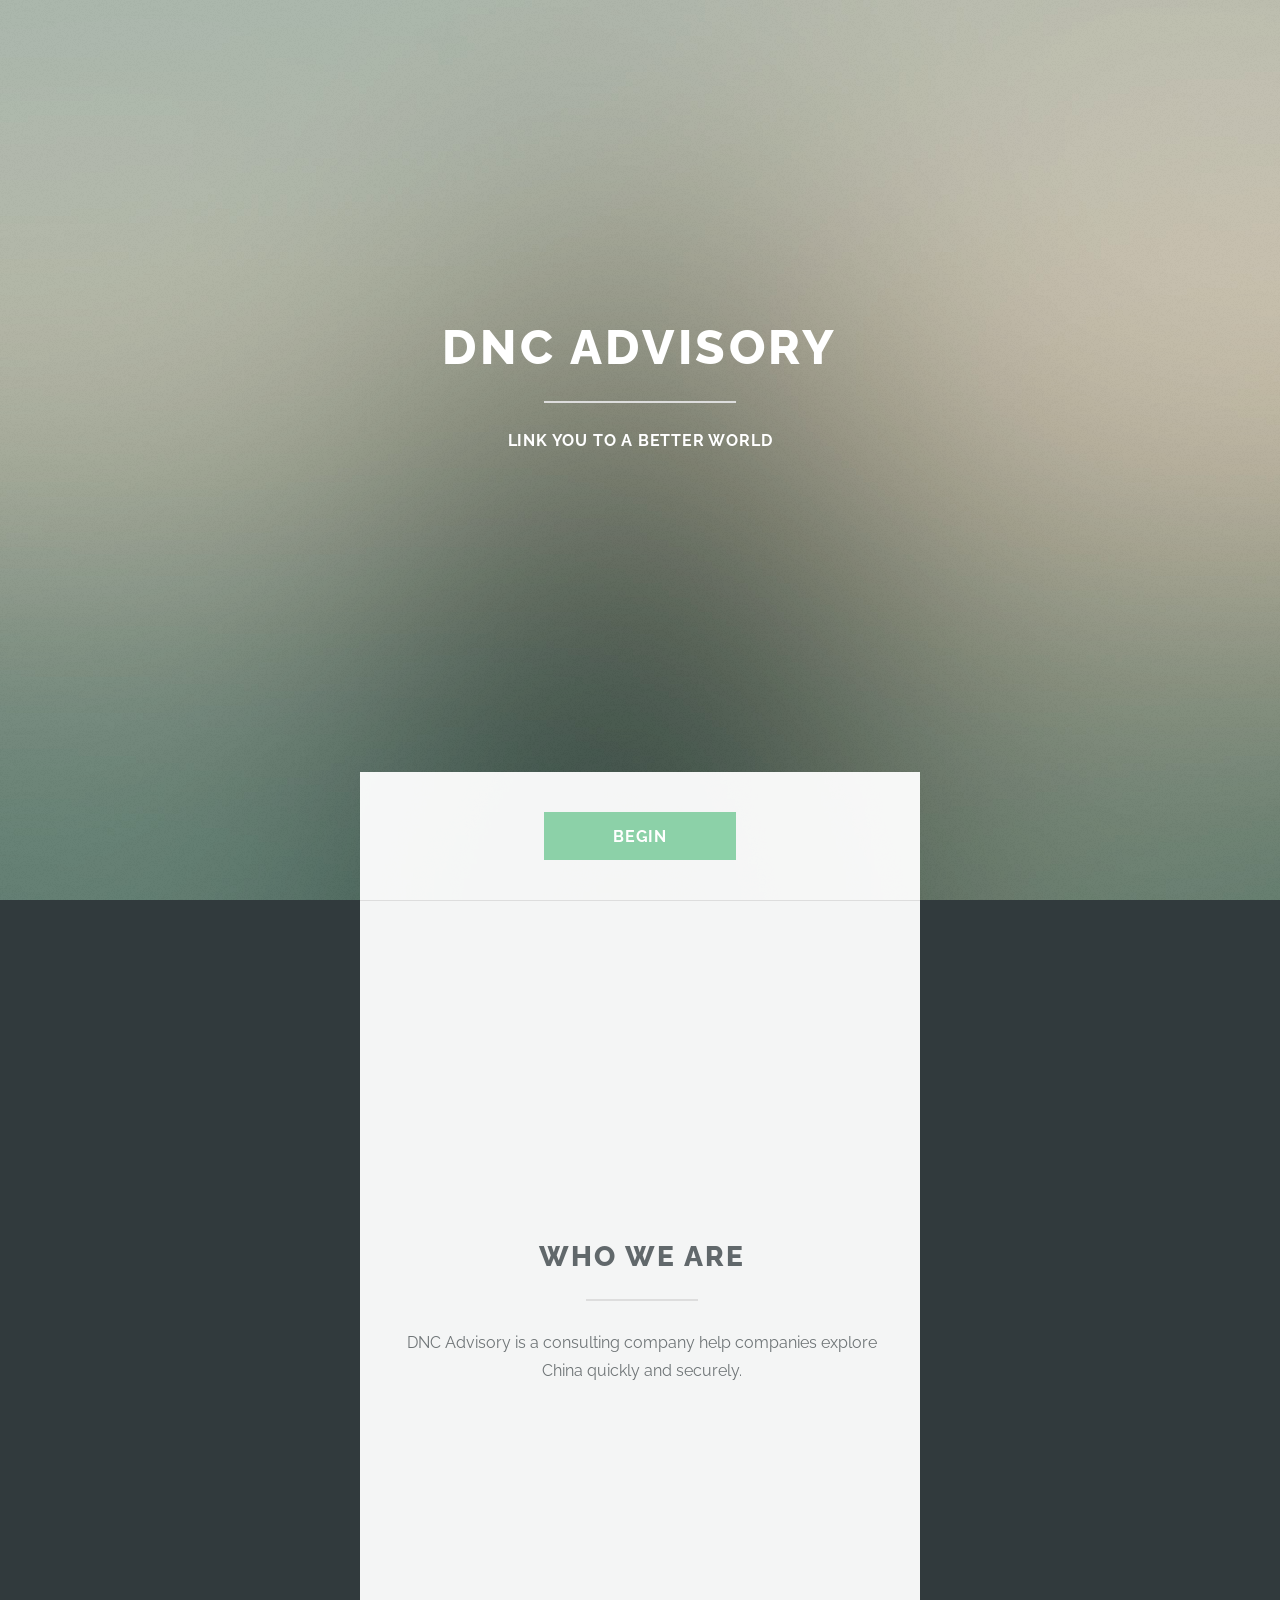
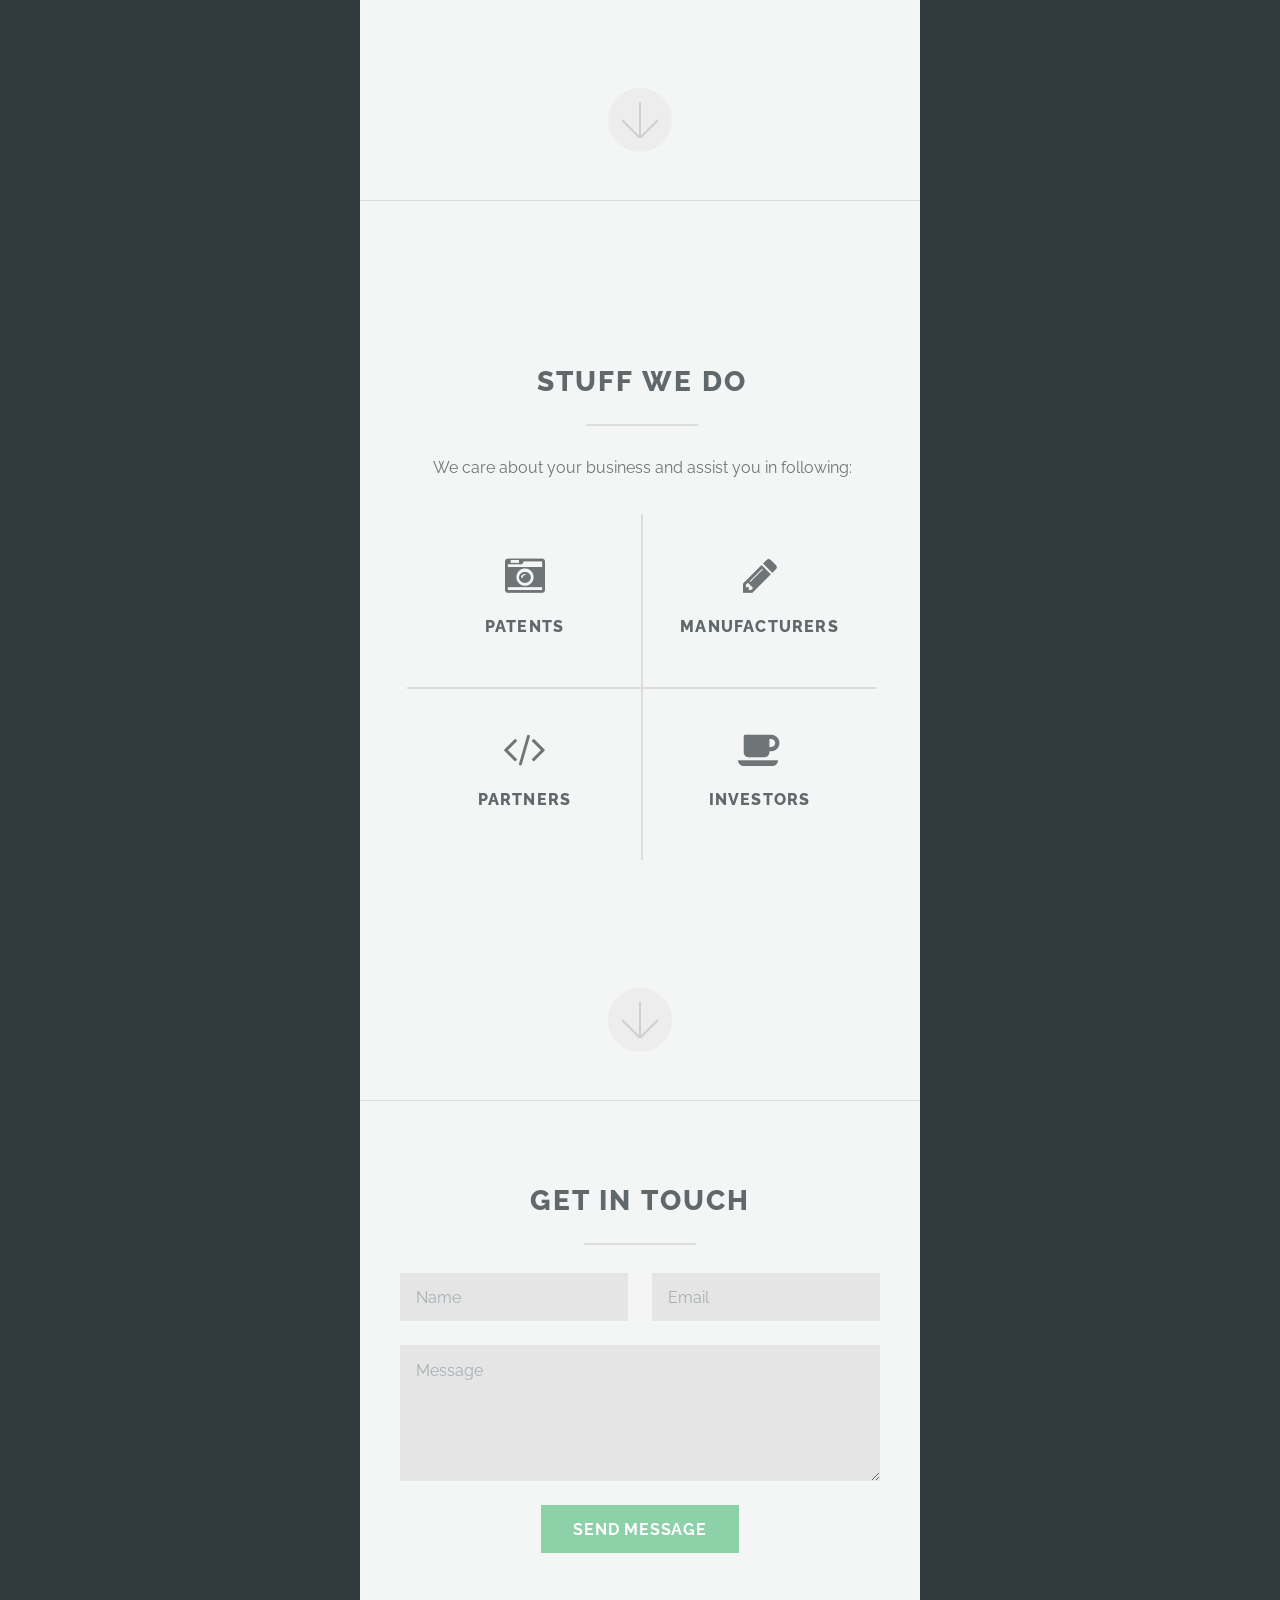
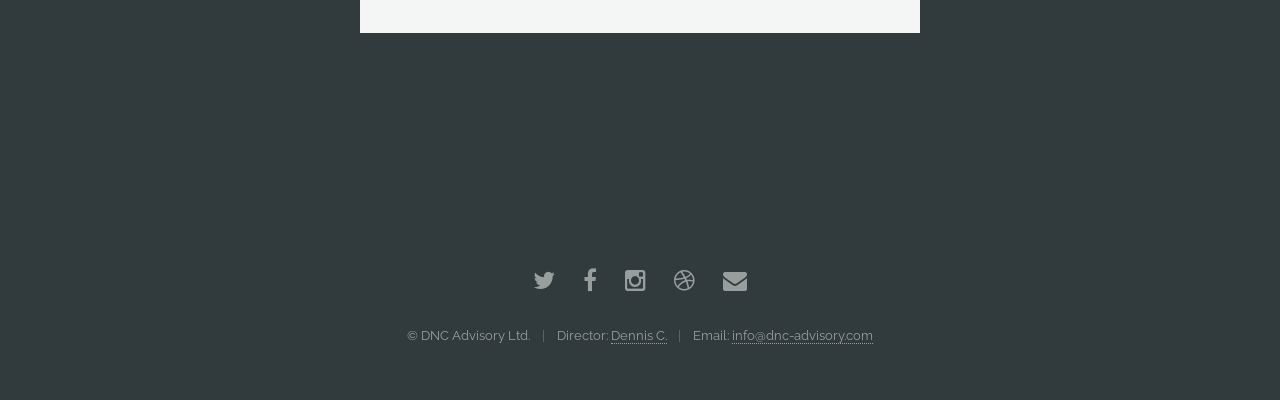
==== commit 4103fcd4: "update real words" ====
--- a/index.html
+++ b/index.html
@@ -6,7 +6,7 @@
 -->
 <html>
 	<head>
-		<title>Highlights by HTML5 UP</title>
+		<title>DNC Advisory Ltd.</title>
 		<meta http-equiv="content-type" content="text/html; charset=utf-8" />
 		<meta name="description" content="" />
 		<meta name="keywords" content="" />
@@ -29,8 +29,8 @@
 		<!-- Header -->
 			<section id="header">
 				<header class="major">
-					<h1>Highlights</h1>
-					<p>A fun little { responsive } single pager by <a href="http://html5up.net">HTML5 UP</a></p>
+					<h1>DNC Advisory</h1>
+					<p>Link you to a better world</p>
 				</header>
 				<div class="container">
 					<ul class="actions">
@@ -45,9 +45,9 @@
 					<span class="image fit primary"><img src="images/pic01.jpg" alt="" /></span>
 					<div class="content">
 						<header class="major">
-							<h2>Who I am</h2>
+							<h2>Who we are</h2>
 						</header>
-						<p>Aliquam ante ac id. Adipiscing interdum lorem praesent fusce pellentesque arcu feugiat. Consequat sed ultricies rutrum. Sed adipiscing eu amet interdum lorem blandit vis ac commodo aliquet integer vulputate phasellus lorem ipsum dolor lorem magna consequat sed etiam adipiscing interdum.</p>
+						<p>DNC Advisory is a consulting company help companies explore China quickly and securely. </p>
 					</div>
 					<a href="#two" class="goto-next scrolly">Next</a>
 				</div>
@@ -59,25 +59,25 @@
 					<span class="image fit primary"><img src="images/pic02.jpg" alt="" /></span>
 					<div class="content">
 						<header class="major">
-							<h2>Stuff I do</h2>
+							<h2>Stuff We do</h2>
 						</header>
-						<p>Consequat sed ultricies rutrum. Sed adipiscing eu amet interdum lorem blandit vis ac commodo aliquet vulputate.</p>
+						<p>We care about your business and assist you in following:</p>
 						<ul class="icons-grid">
 							<li>
 								<span class="icon major fa-camera-retro"></span>
-								<h3>Magna Etiam</h3>
+								<h3>Patents</h3>
 							</li>
 							<li>
 								<span class="icon major fa-pencil"></span>
-								<h3>Lorem Ipsum</h3>
+								<h3>Manufacturers</h3>
 							</li>
 							<li>
 								<span class="icon major fa-code"></span>
-								<h3>Nulla Tempus</h3>
+								<h3>Partners</h3>
 							</li>
 							<li>
 								<span class="icon major fa-coffee"></span>
-								<h3>Sed Feugiat</h3>
+								<h3>Investors</h3>
 							</li>
 						</ul>
 					</div>
@@ -86,6 +86,8 @@
 			</section>
 
 		<!-- Three -->
+			
+		<!-- 
 			<section id="three" class="main special">
 				<div class="container">
 					<span class="image fit primary"><img src="images/pic03.jpg" alt="" /></span>
@@ -97,7 +99,8 @@
 					</div>
 					<a href="#footer" class="goto-next scrolly">Next</a>
 				</div>
-			</section>
+			</section> 
+		-->
 
 		<!-- Four -->
 		<!--
@@ -450,7 +453,7 @@
 						<li><a href="#" class="icon alt fa-envelope"><span class="label">Email</span></a></li>
 					</ul>
 					<ul class="copyright">
-						<li>&copy; Untitled</li><li>Design: <a href="http://html5up.net">HTML5 UP</a></li><li>Demo Images: <a href="http://unsplash.com">Unsplash</a></li>
+						<li>&copy; DNC Advisory Ltd.</li><li>Director: <a>Dennis C.</a></li><li>Email: <a>info@dnc-advisory.com</a></li>
 					</ul>
 				</footer>
 			</section>
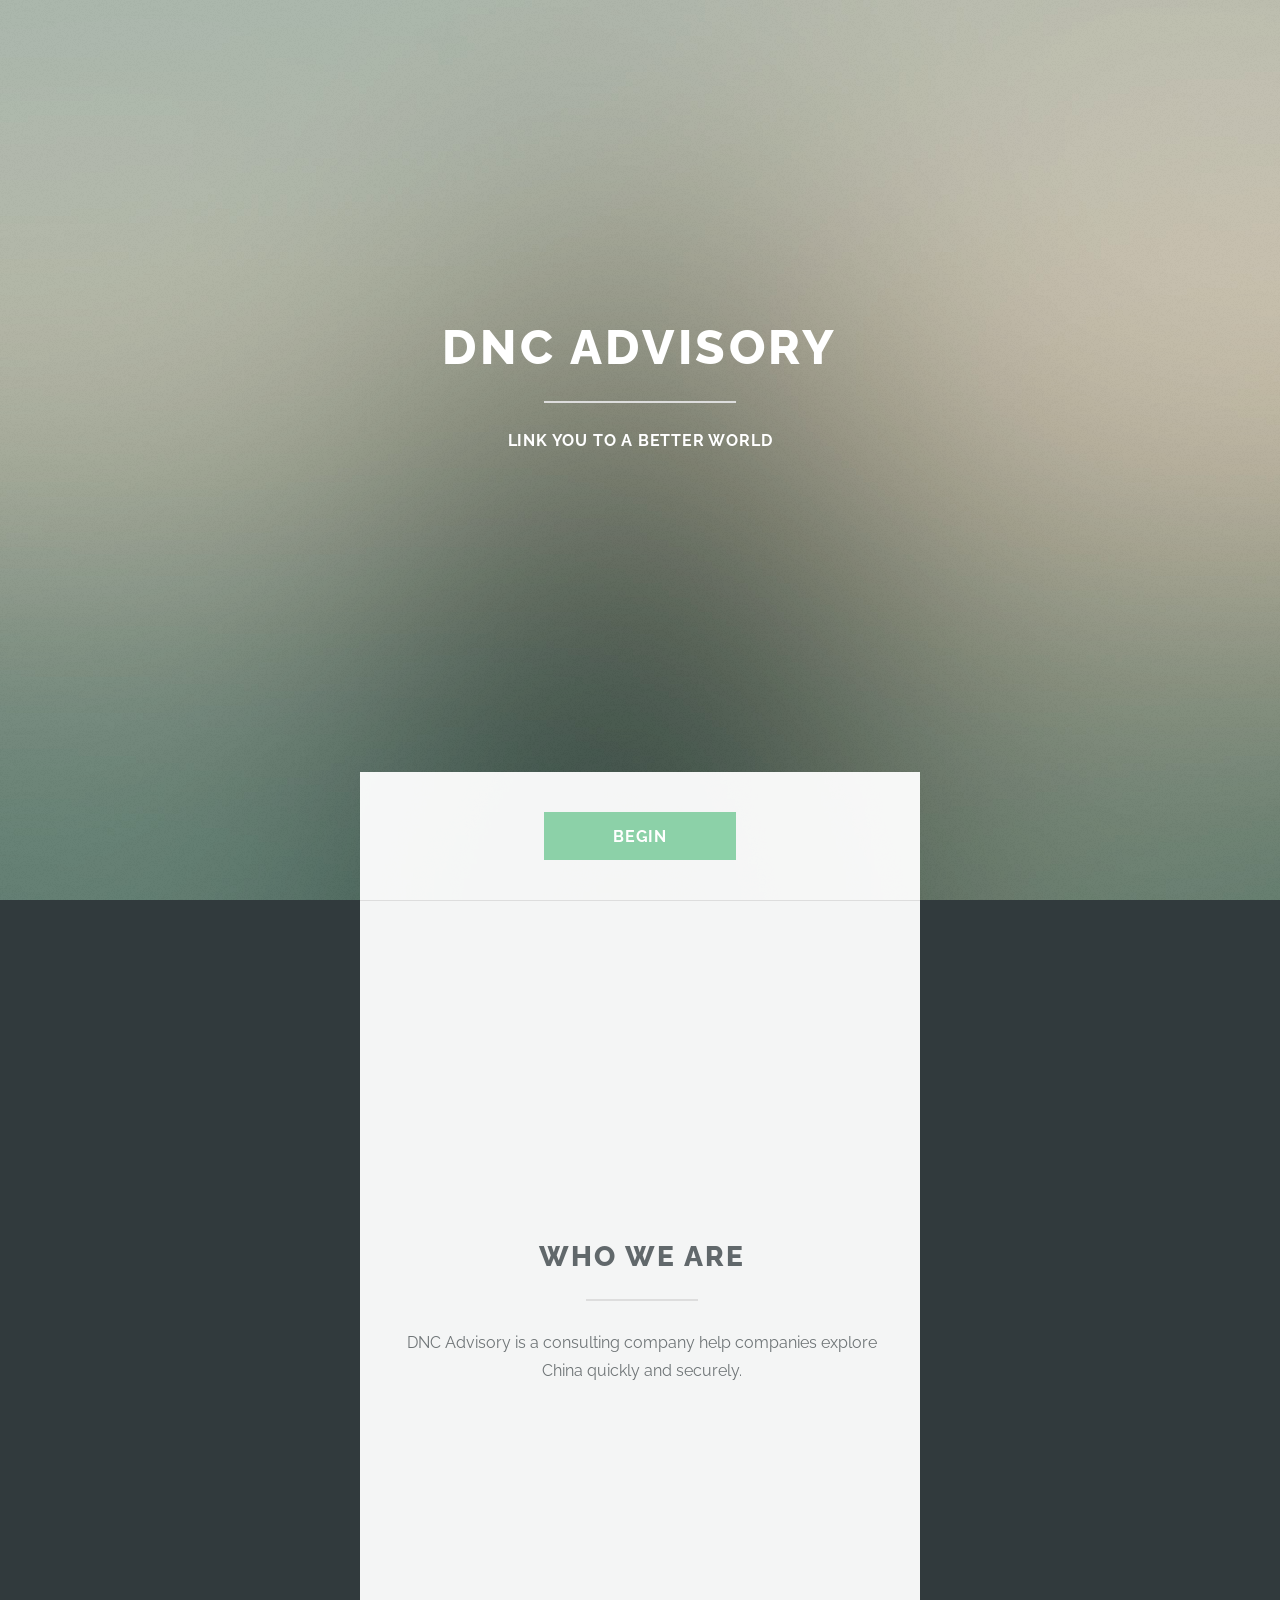
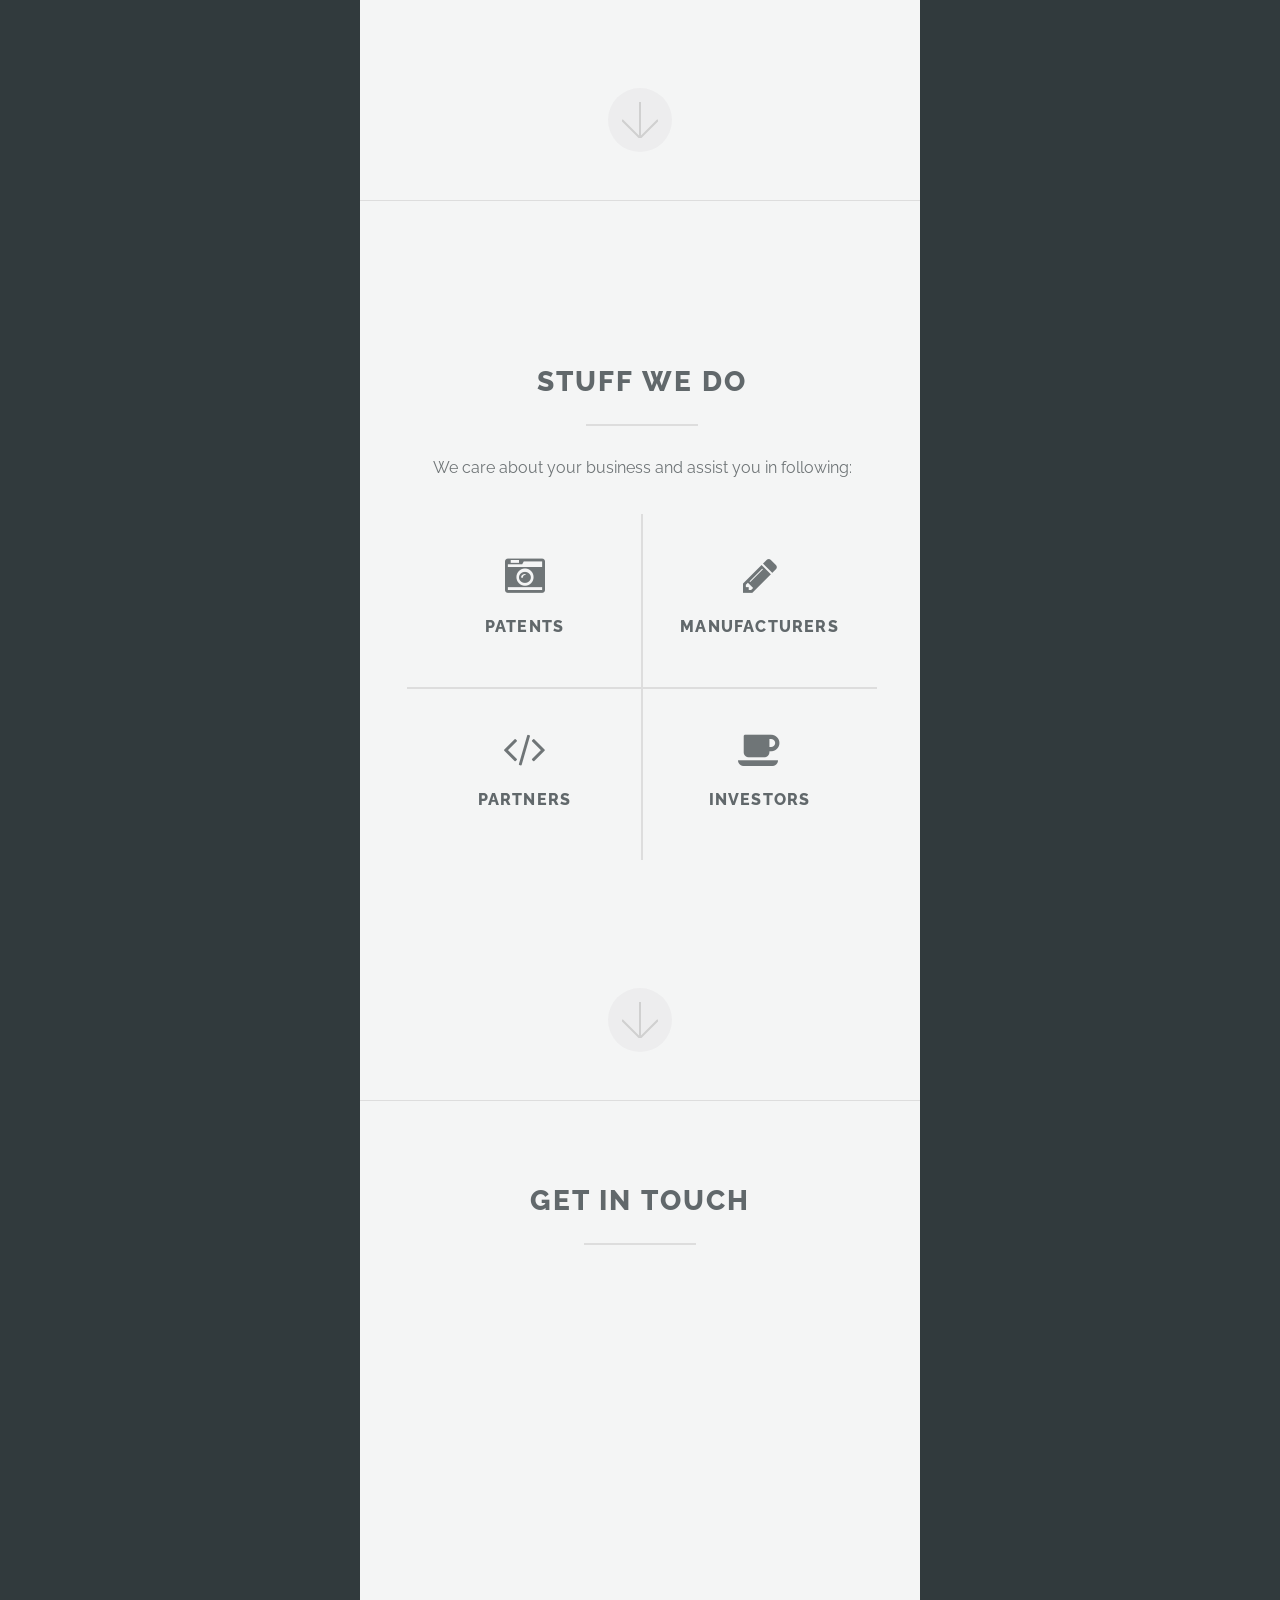
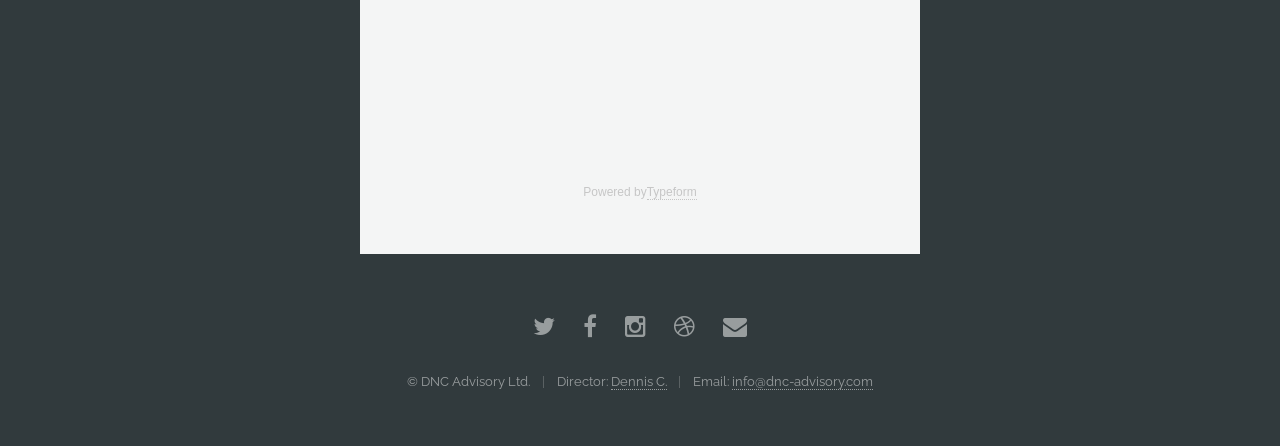
==== commit a3203a28: "get in touch typeform" ====
--- a/index.html
+++ b/index.html
@@ -431,7 +431,7 @@
 					<header class="major">
 						<h2>Get in touch</h2>
 					</header>
-					<form method="post" action="#">
+					<!-- <form method="post" action="#">
 						<div class="row uniform">
 							<div class="6u 12u$(xsmall)"><input type="text" name="name" id="name" placeholder="Name" /></div>
 							<div class="6u$ 12u$(xsmall)"><input type="email" name="email" id="email" placeholder="Email" /></div>
@@ -442,7 +442,11 @@
 								</ul>
 							</div>
 						</div>
-					</form>
+					</form> -->
+<!-- Change the width and height values to suit you best -->
+<div class="typeform-widget" data-url="https://dncadvisoryltd.typeform.com/to/pCxy0x" data-text="Get in touch" style="width:100%;height:500px;"></div>
+<script>(function(){var qs,js,q,s,d=document,gi=d.getElementById,ce=d.createElement,gt=d.getElementsByTagName,id='typef_orm',b='https://s3-eu-west-1.amazonaws.com/share.typeform.com/';if(!gi.call(d,id)){js=ce.call(d,'script');js.id=id;js.src=b+'widget.js';q=gt.call(d,'script')[0];q.parentNode.insertBefore(js,q)}})()</script>
+<div style="font-family: Sans-Serif;font-size: 12px;color: #999;opacity: 0.5; padding-top: 5px;">Powered by<a href="https://www.typeform.com/examples/?utm_campaign=pCxy0x&amp;utm_source=typeform.com-6782052-Basic&amp;utm_medium=typeform&amp;utm_content=typeform-embedded-poweredbytypeform&amp;utm_term=EN" style="color: #999" target="_blank">Typeform</a></div>
 				</div>
 				<footer>
 					<ul class="icons">
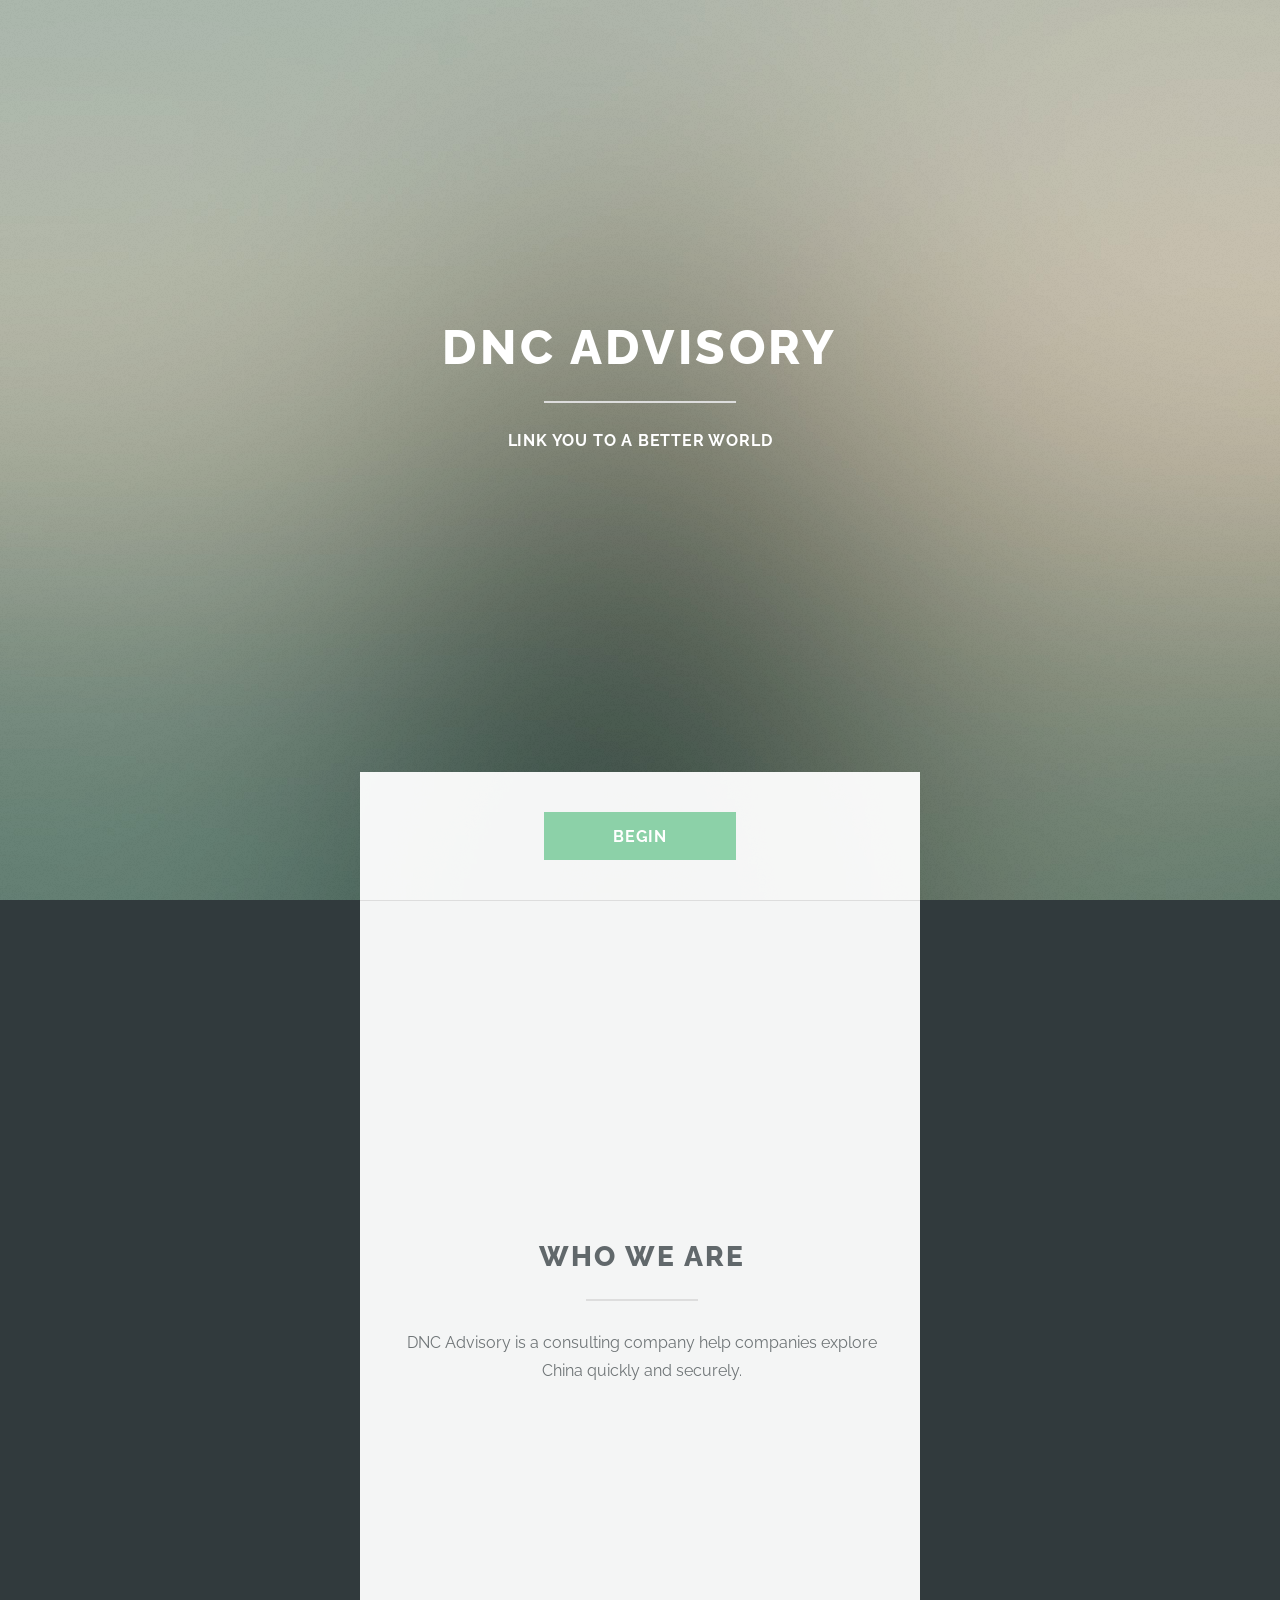
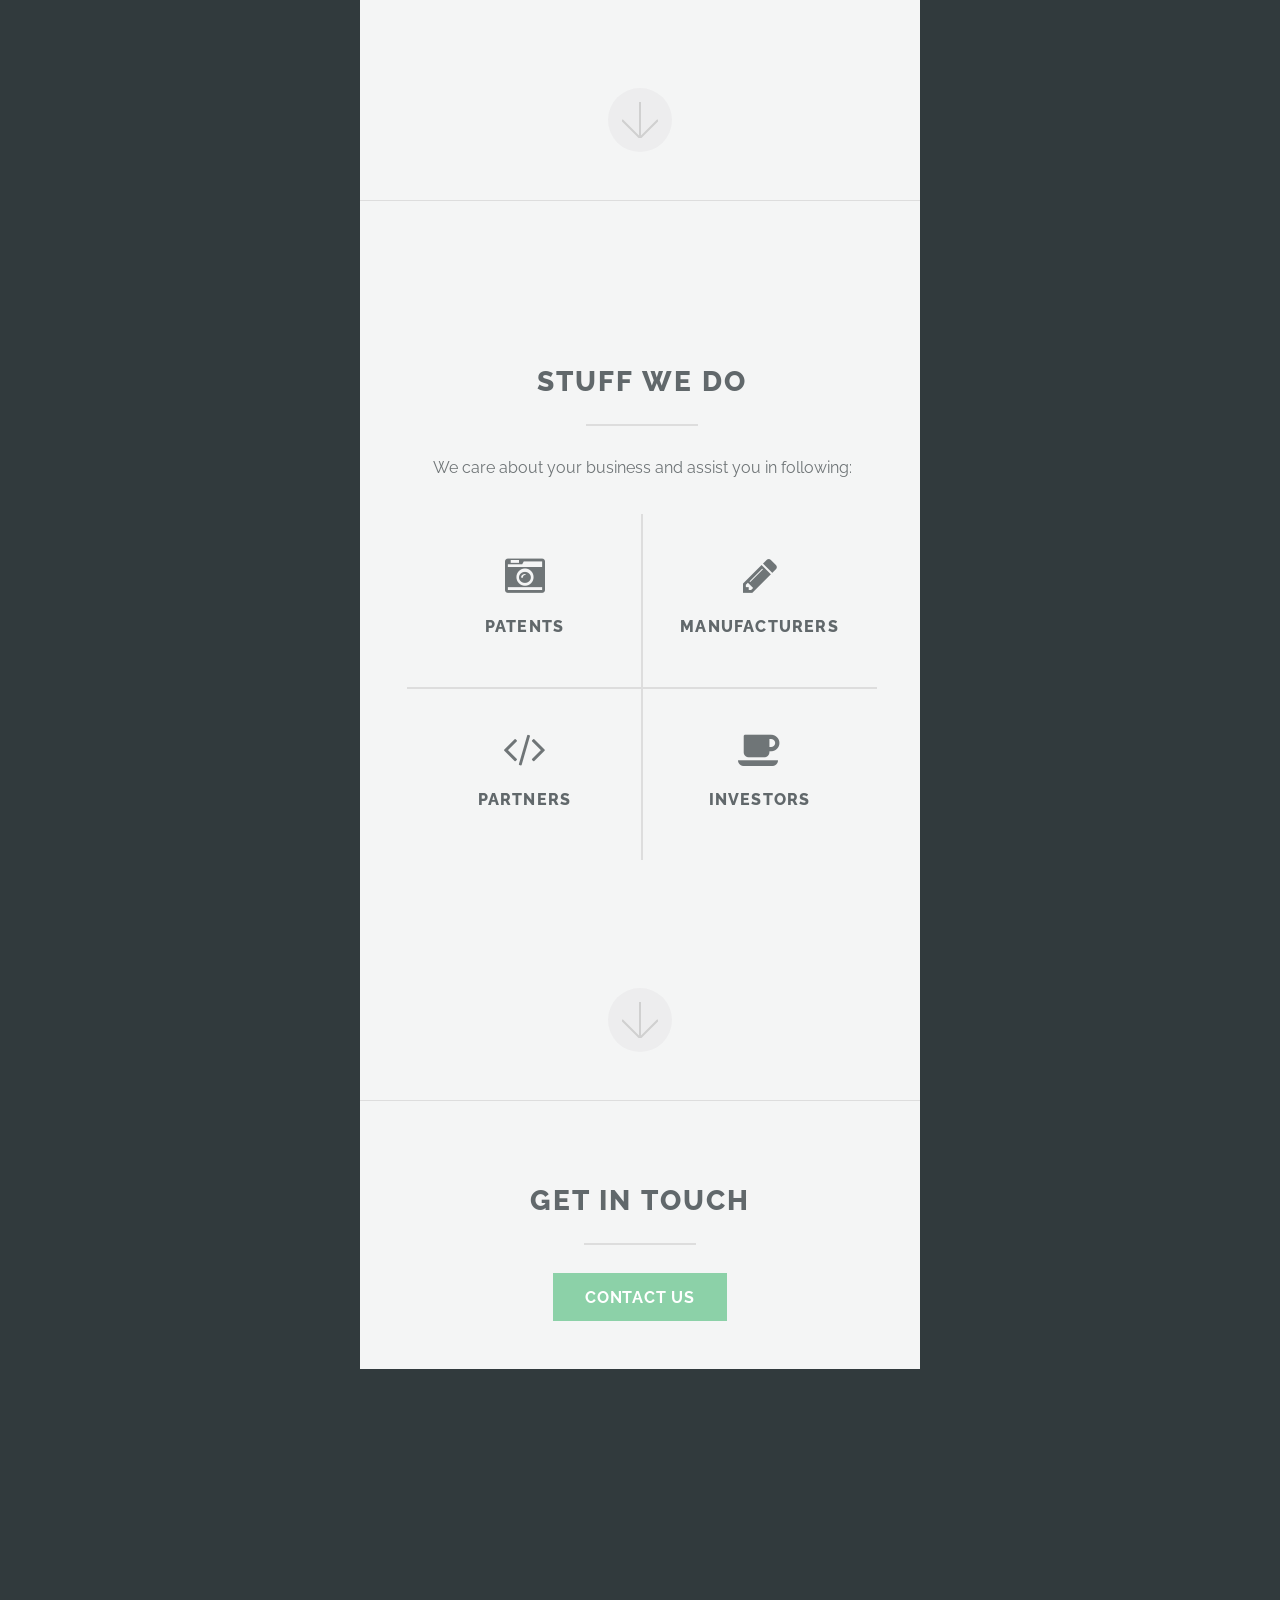
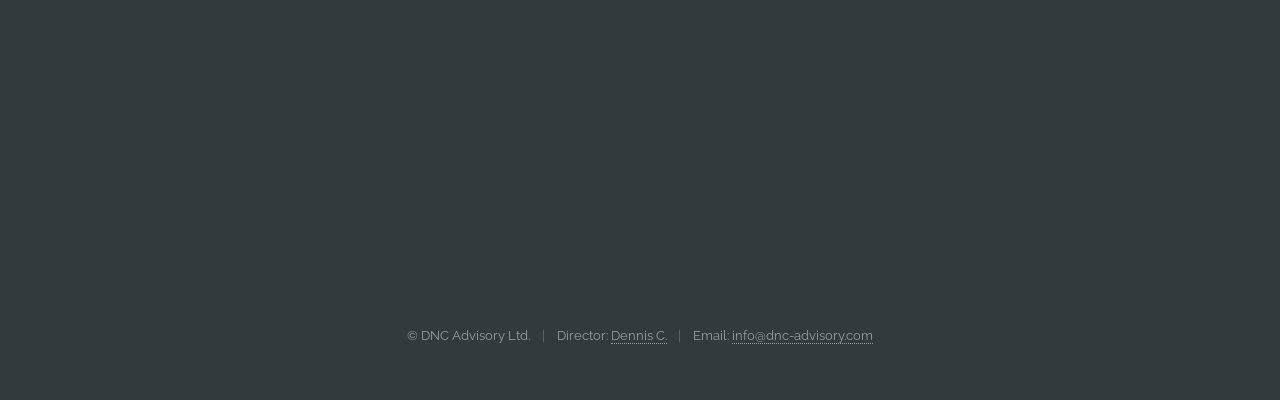
==== commit a9b54e4e: "get in touch changes to button" ====
--- a/index.html
+++ b/index.html
@@ -443,19 +443,20 @@
 							</div>
 						</div>
 					</form> -->
-<!-- Change the width and height values to suit you best -->
-<div class="typeform-widget" data-url="https://dncadvisoryltd.typeform.com/to/pCxy0x" data-text="Get in touch" style="width:100%;height:500px;"></div>
-<script>(function(){var qs,js,q,s,d=document,gi=d.getElementById,ce=d.createElement,gt=d.getElementsByTagName,id='typef_orm',b='https://s3-eu-west-1.amazonaws.com/share.typeform.com/';if(!gi.call(d,id)){js=ce.call(d,'script');js.id=id;js.src=b+'widget.js';q=gt.call(d,'script')[0];q.parentNode.insertBefore(js,q)}})()</script>
-<div style="font-family: Sans-Serif;font-size: 12px;color: #999;opacity: 0.5; padding-top: 5px;">Powered by<a href="https://www.typeform.com/examples/?utm_campaign=pCxy0x&amp;utm_source=typeform.com-6782052-Basic&amp;utm_medium=typeform&amp;utm_content=typeform-embedded-poweredbytypeform&amp;utm_term=EN" style="color: #999" target="_blank">Typeform</a></div>
+
+<a class="button special scrolly" href="https://dncadvisoryltd.typeform.com/to/pCxy0x" data-mode="1" target="_blank">Contact us</a>
+<script>(function(){var qs,js,q,s,d=document,gi=d.getElementById,ce=d.createElement,gt=d.getElementsByTagName,id='typef_orm_share',b='https://s3-eu-west-1.amazonaws.com/share.typeform.com/';if(!gi.call(d,id)){js=ce.call(d,'script');js.id=id;js.src=b+'share.js';q=gt.call(d,'script')[0];q.parentNode.insertBefore(js,q)}})()</script>
+
+
 				</div>
 				<footer>
-					<ul class="icons">
+					<!-- <ul class="icons">
 						<li><a href="#" class="icon alt fa-twitter"><span class="label">Twitter</span></a></li>
 						<li><a href="#" class="icon alt fa-facebook"><span class="label">Facebook</span></a></li>
 						<li><a href="#" class="icon alt fa-instagram"><span class="label">Instagram</span></a></li>
 						<li><a href="#" class="icon alt fa-dribbble"><span class="label">Dribbble</span></a></li>
 						<li><a href="#" class="icon alt fa-envelope"><span class="label">Email</span></a></li>
-					</ul>
+					</ul> -->
 					<ul class="copyright">
 						<li>&copy; DNC Advisory Ltd.</li><li>Director: <a>Dennis C.</a></li><li>Email: <a>info@dnc-advisory.com</a></li>
 					</ul>
